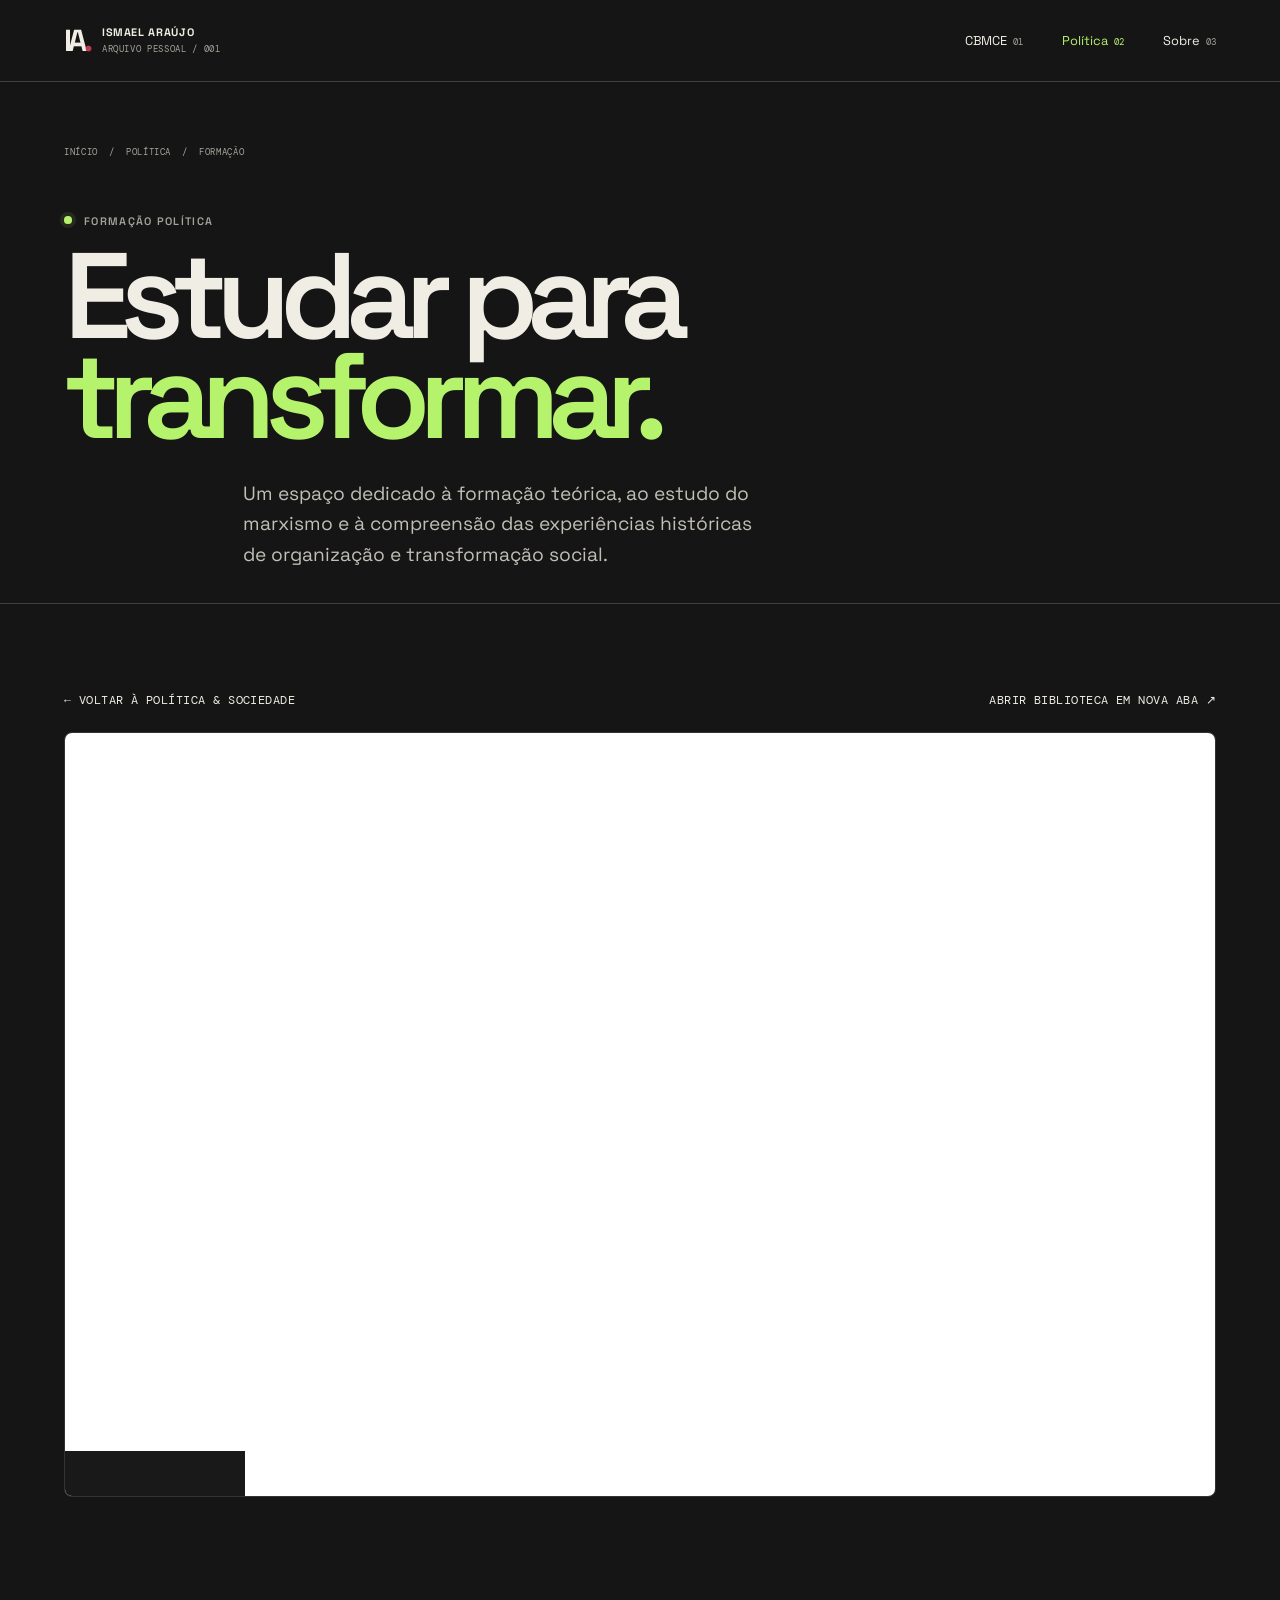
==== pages/formacao.html @ 75fba3a9 "add formacao" ====
<!DOCTYPE html>
<html lang="pt-BR">
<head>
  <meta charset="UTF-8">
  <link rel="icon" href="../favicon.ico" sizes="any">
  <meta name="viewport" content="width=device-width, initial-scale=1.0">
  <meta name="theme-color" content="#151515">

  <meta name="description" content="Biblioteca Formação Esquerda Radical — espaço de estudo, formação marxista e reflexão política.">

  <title>Formação Marxista — Ismael Araújo</title>

  <link rel="preconnect" href="https://fonts.googleapis.com">
  <link rel="preconnect" href="https://fonts.gstatic.com" crossorigin>

  <link href="https://fonts.googleapis.com/css2?family=DM+Mono:wght@400;500&family=Space+Grotesk:wght@400;500;600;700&display=swap" rel="stylesheet">

  <link rel="stylesheet" href="../css/style.css">
  <script src="../js/main.js" defer></script>

  <style>
    .formation-intro {
      padding-bottom: 2rem;
    }

    .formation-intro h1 {
      margin-bottom: 1rem;
    }

    .formation-actions {
      display: flex;
      align-items: center;
      justify-content: space-between;
      flex-wrap: wrap;
      gap: 1rem;
      margin-bottom: 1.5rem;
    }

    .formation-back,
    .formation-external {
      font-family: 'DM Mono', monospace;
      font-size: 0.72rem;
      text-decoration: none;
      text-transform: uppercase;
      letter-spacing: 0.04em;
    }

    .formation-embed {
      position: relative;
      width: 100%;
      height: 85vh;
      min-height: 700px;
      overflow: hidden;
      background: #191919;
      border: 1px solid rgba(128, 128, 128, 0.25);
      border-radius: 8px;
    }

    .formation-embed iframe {
      display: block;
      width: 100%;
      height: 100%;
      border: none;
    }

    .formation-watermark-cover {
      position: absolute;
      bottom: 0;
      left: 0;
      width: 180px;
      height: 45px;
      background: #191919;
      pointer-events: none;
      z-index: 10;
    }

    @media (max-width: 768px) {
      .formation-embed {
        height: 80vh;
        min-height: 650px;
        border-radius: 5px;
      }

      .formation-watermark-cover {
        width: 150px;
        height: 40px;
      }

      .formation-actions {
        align-items: flex-start;
      }
    }
  </style>
</head>

<body class="inner-page page-03">

  <a class="skip-link" href="#conteudo">Pular para o conteúdo</a>

  <header class="site-header">

    <a class="brand" href="../index.html" aria-label="Ismael Araújo — início">
      <span class="brand-mark">IA<span>.</span></span>
      <span class="brand-name">
        ISMAEL ARAÚJO<br>
        <small>ARQUIVO PESSOAL / 001</small>
      </span>
    </a>

    <button class="menu-toggle" type="button"
            aria-expanded="false" aria-controls="primary-nav">
      <span class="menu-toggle-label">MENU</span>
      <span class="menu-icon" aria-hidden="true"><i></i><i></i></span>
    </button>

    <nav class="primary-nav" id="primary-nav"
         aria-label="Navegação principal">
      <a href="cbmce.html">CBMCE <span>01</span></a>
      <a href="politica.html" aria-current="page">Política <span>02</span></a>
      <a href="sobre.html">Sobre <span>03</span></a>
    </nav>

  </header>

  <main id="conteudo">

    <section class="inner-masthead section-shell formation-intro">

      <div class="inner-breadcrumb mono">
        <a href="../index.html">INÍCIO</a>
        <span>/</span>
        <a href="politica.html">POLÍTICA</a>
        <span>/</span>
        <span>FORMAÇÃO</span>
      </div>

      <p class="eyebrow">
        <span class="status-dot"></span>
        FORMAÇÃO POLÍTICA
      </p>

      <h1>Estudar para <em>transformar.</em></h1>

      <p class="inner-intro">
        Um espaço dedicado à formação teórica, ao estudo do
        marxismo e à compreensão das experiências históricas
        de organização e transformação social.
      </p>

    </section>

    <section class="inner-content section-shell">

      <div class="formation-actions">

        <a href="politica.html"
           class="formation-back">
          ← VOLTAR À POLÍTICA & SOCIEDADE
        </a>

        <a href="https://unaware-warbler.super.site/"
           target="_blank"
           rel="noopener noreferrer"
           class="formation-external">
          ABRIR BIBLIOTECA EM NOVA ABA ↗
        </a>

      </div>

      <div class="formation-embed">

        <iframe
          src="https://unaware-warbler.super.site/"
          title="Biblioteca Formação Esquerda Radical"
          loading="eager"
          allowfullscreen>
        </iframe>

        <div class="formation-watermark-cover"></div>

      </div>

    </section>

  </main>

</body>
</html>
---- css/style.css ----
/* =========================================
   ISMAEL ARAÚJO — ARQUIVO PESSOAL
   Direção: revista independente / experimental editorial
   ========================================= */

:root {
  color-scheme: dark;
  --bg: #151515;
  --surface: #1d1d1b;
  --surface-raised: #252522;
  --paper: #f0ede5;
  --ink: #171715;
  --text: #f0ede5;
  --muted: #a6a39b;
  --line: #41413c;
  --red: #a42d40;
  --red-bright: #c13b4f;
  --lime: #b5f36d;
  --font-display: "Space Grotesk", Arial, sans-serif;
  --font-mono: "DM Mono", monospace;
  --page-gutter: clamp(1.15rem, 5vw, 5.5rem);
  --max-width: 1440px;
  --ease: cubic-bezier(.2, .75, .25, 1);
}

* { box-sizing: border-box; }
html { scroll-behavior: smooth; scroll-padding-top: 6rem; }
body {
  margin: 0;
  background: var(--bg);
  color: var(--text);
  font-family: var(--font-display);
  -webkit-font-smoothing: antialiased;
}
body.menu-open { overflow: hidden; }
a { color: inherit; text-decoration: none; }
button { font: inherit; }
::selection { background: var(--lime); color: var(--ink); }

.skip-link {
  position: fixed; z-index: 1000; top: .75rem; left: .75rem;
  padding: .8rem 1rem; background: var(--lime); color: var(--ink);
  transform: translateY(-160%); transition: transform .2s ease;
}
.skip-link:focus { transform: translateY(0); }

.mono { font-family: var(--font-mono); font-size: .66rem; letter-spacing: .07em; }
.section-shell { width: min(100%, var(--max-width)); margin-inline: auto; padding-inline: var(--page-gutter); }
.accent, .cover-heading h1 span, .projects-heading h2 span,
.cbmce-main h2 span, .politics-heading h2 span, .contact-strip h2 span { color: var(--lime); }
.eyebrow { margin: 0; font-size: .68rem; font-weight: 600; letter-spacing: .12em; }
.status-dot { display: inline-block; width: .48rem; height: .48rem; margin-right: .5rem; border-radius: 50%; background: var(--lime); box-shadow: 0 0 0 4px #b5f36d18; vertical-align: 1px; }

.site-header {
  min-height: 82px; padding: 1rem var(--page-gutter);
  display: flex; align-items: center; justify-content: space-between; gap: 2rem;
  border-bottom: 1px solid var(--line);
}
.brand { display: inline-flex; align-items: center; gap: .8rem; flex-shrink: 0; }
.brand-mark { font-size: 1.9rem; line-height: .9; font-weight: 700; letter-spacing: -.12em; }
.brand-mark span, .footer-brand span { color: var(--red-bright); }
.brand-name { font-size: .68rem; line-height: 1.45; font-weight: 700; letter-spacing: .06em; }
.brand-name small { color: var(--muted); font-family: var(--font-mono); font-size: .55rem; font-weight: 400; }
.primary-nav { display: flex; align-items: center; gap: clamp(1rem, 3vw, 3rem); }
.primary-nav a { display: flex; align-items: baseline; gap: .4rem; font-size: .8rem; transition: color .2s ease; }
.primary-nav a span { color: var(--muted); font: .58rem var(--font-mono); }
.primary-nav a:hover, .primary-nav a:focus-visible { color: var(--lime); }
.menu-toggle { display: none; }

/* Capa */
.cover { position: relative; min-height: min(720px, 78vw); padding-top: 1.5rem; padding-bottom: 2rem; overflow: hidden; display: flex; flex-direction: column; justify-content: space-between; border-bottom: 1px solid var(--line); }
.cover-topline, .cover-bottomline { display: flex; align-items: center; justify-content: space-between; gap: 1rem; }
.cover-topline { color: var(--muted); }
.issue-mark { border: 1px solid var(--line); padding: .5rem .7rem; }
.cover-heading { position: relative; z-index: 1; padding-block: 4.5rem 3.5rem; }
.cover-heading .eyebrow { color: var(--muted); margin-bottom: 1.7rem; }
.cover-heading h1 { margin: 0; max-width: 1000px; font-size: clamp(4.4rem, 11.7vw, 10.8rem); font-weight: 600; line-height: .79; letter-spacing: -.095em; }
.cover-heading h1 span { display: inline-block; padding-left: clamp(0rem, 10vw, 9rem); }
.cover-intro { max-width: 390px; margin: 2.5rem 0 0 clamp(0rem, 20vw, 18rem); color: #c1beb6; font-size: clamp(1rem, 1.5vw, 1.25rem); line-height: 1.55; }
.cover-index { color: var(--muted); }
.cover-index span { color: var(--red-bright); padding-inline: .35rem; }
.text-link { display: inline-flex; align-items: center; gap: 1.2rem; width: fit-content; padding-bottom: .5rem; border-bottom: 1px solid currentColor; font: 500 .68rem var(--font-mono); letter-spacing: .06em; transition: color .2s ease, gap .2s var(--ease); }
.text-link:hover, .text-link:focus-visible { color: var(--lime); gap: 1.7rem; }
.cover-ornament { position: absolute; right: -1.2rem; top: 12%; color: #ffffff04; font-size: clamp(17rem, 39vw, 37rem); font-weight: 700; letter-spacing: -.14em; line-height: 1; pointer-events: none; }

/* Índice / cartões */
.explore { padding-top: clamp(5rem, 10vw, 9rem); padding-bottom: clamp(5rem, 10vw, 9rem); }
.section-heading { display: grid; grid-template-columns: 1fr 1.4fr 1fr; align-items: end; gap: 2rem; margin-bottom: 3rem; }
.section-kicker { color: var(--lime); align-self: start; margin-top: .65rem; }
.section-heading h2 { margin: 0; font-size: clamp(3rem, 6vw, 6rem); line-height: .87; letter-spacing: -.075em; font-weight: 600; }
.section-note { max-width: 230px; margin: 0 0 .35rem auto; color: var(--muted); font-size: .92rem; line-height: 1.55; }
.feature-grid { display: grid; grid-template-columns: 1fr 1fr; gap: 1rem; align-items: stretch; }
.feature-card { min-width: 0; display: flex; flex-direction: column; overflow: hidden; border: 1px solid var(--line); background: var(--surface); transition: border-color .25s ease, transform .3s var(--ease); }
.feature-card:hover { border-color: #88877d; transform: translateY(-4px); }
.feature-projects { grid-row: span 2; }
.feature-cbmce { background: var(--red); border-color: var(--red); }
.feature-politics { background: var(--paper); color: var(--ink); border-color: var(--paper); }
.card-meta { display: flex; justify-content: space-between; padding: 1rem 1.1rem; font-size: .59rem; }
.feature-cbmce .card-meta { color: #ffffffbd; }
.feature-politics .card-meta { color: #55534e; }
.feature-graphic { min-height: 200px; position: relative; overflow: hidden; margin: 0 1rem; }
.graphic-code { display: flex; align-items: center; justify-content: center; min-height: 300px; background: #111; }
.graphic-bracket { position: relative; z-index: 1; color: var(--lime); font-size: clamp(7rem, 15vw, 13rem); font-weight: 600; letter-spacing: -.12em; }
.graphic-slash { position: absolute; right: 15%; top: -25%; color: var(--red); font-size: 23rem; line-height: 1; transform: rotate(14deg); opacity: .8; }
.graphic-label { position: absolute; bottom: 1rem; left: 1rem; color: #aaa79d; font-size: .57rem; }
.graphic-data { display: flex; flex-direction: column; justify-content: center; padding: 1rem 1.5rem; min-height: 230px; }
.data-number { font-size: clamp(5.5rem, 12vw, 10rem); font-weight: 600; letter-spacing: -.1em; line-height: .9; }
.data-caption { margin-top: .75rem; font-size: .59rem; }
.data-line { width: 100%; height: 1px; background: #ffffff70; margin-top: 1.5rem; }
.data-stamp { align-self: flex-end; margin-top: .65rem; font-size: .58rem; }
.graphic-editorial { min-height: 180px; padding: 1.5rem; display: flex; flex-direction: column; justify-content: center; background: var(--paper); }
.editorial-word { font-size: clamp(3rem, 7vw, 6.5rem); font-weight: 700; letter-spacing: -.09em; line-height: .8; }
.editorial-rule { width: 4rem; height: .4rem; margin-top: 1.5rem; background: var(--red); }
.editorial-caption { margin-top: .8rem; font-size: .55rem; }
.feature-copy { padding: 1.6rem 1.5rem 1.8rem; display: flex; flex-direction: column; flex: 1; align-items: flex-start; }
.feature-copy .eyebrow { color: var(--muted); font-size: .59rem; }
.feature-cbmce .feature-copy .eyebrow { color: #ffffffb8; }
.feature-politics .feature-copy .eyebrow { color: #5f5b54; }
.feature-copy h3 { margin: .9rem 0 .8rem; font-size: clamp(2.2rem, 4.4vw, 4.2rem); line-height: .88; letter-spacing: -.075em; font-weight: 600; }
.feature-copy h3 span { color: var(--red-bright); }
.feature-cbmce .feature-copy h3 span { color: var(--lime); }
.feature-copy > p:not(.eyebrow) { max-width: 390px; margin: 0 0 1.5rem; color: var(--muted); font-size: .9rem; line-height: 1.6; }
.feature-cbmce .feature-copy > p:not(.eyebrow) { color: #ffffffd1; }
.feature-politics .feature-copy > p:not(.eyebrow) { color: #5f5b54; }
.card-cta { margin-top: auto; padding-top: 1rem; display: flex; justify-content: space-between; width: 100%; border-top: 1px solid var(--line); font: .63rem var(--font-mono); letter-spacing: .06em; }
.feature-cbmce .card-cta { border-color: #ffffff55; }
.feature-politics .card-cta { border-color: #c9c4b9; }

/* Projetos */
.projects-section { padding-top: 2rem; padding-bottom: clamp(5rem, 10vw, 9rem); }
.section-topline { display: flex; align-items: center; justify-content: space-between; gap: 1rem; padding-block: 1rem; border-top: 1px solid var(--line); color: var(--muted); }
.projects-heading { display: grid; grid-template-columns: 1.2fr .8fr; align-items: end; gap: 3rem; padding-block: 3rem; }
.projects-heading h2 { margin: 0; font-size: clamp(3.3rem, 7vw, 7rem); line-height: .85; letter-spacing: -.085em; }
.projects-heading p { max-width: 360px; margin: 0 0 .4rem auto; color: var(--muted); line-height: 1.65; }
.project-feature { display: grid; grid-template-columns: 1.2fr .8fr; border: 1px solid var(--line); }
.project-art { min-height: 390px; position: relative; display: flex; flex-direction: column; justify-content: space-between; padding: 1.3rem; overflow: hidden; background: #22221f; }
.project-art-top, .project-art-bottom { position: relative; z-index: 2; color: #c3c0b6; font-size: .58rem; }
.giro-word { position: relative; z-index: 2; font-size: clamp(3.5rem, 8vw, 8rem); font-weight: 700; line-height: .78; letter-spacing: -.1em; }
.giro-word span { display: block; color: var(--lime); padding-left: 12%; }
.orbit { position: absolute; width: 65%; aspect-ratio: 1; border: 1px solid #f0ede52c; border-radius: 50%; right: -8%; top: 12%; transform: rotate(-25deg) scaleY(.5); }
.orbit-two { width: 85%; right: -18%; top: 5%; transform: rotate(38deg) scaleY(.45); border-color: #a42d407a; }
.project-details { padding: clamp(1.5rem, 3vw, 3rem); display: flex; flex-direction: column; align-items: flex-start; }
.project-details .eyebrow, .mini-project .eyebrow { color: var(--muted); }
.project-details h3 { margin: 1rem 0; font-size: clamp(2.5rem, 4vw, 4.5rem); letter-spacing: -.08em; line-height: .9; }
.project-details > p:not(.eyebrow) { color: var(--muted); font-size: .9rem; line-height: 1.7; }
.tag-list { display: flex; flex-wrap: wrap; gap: .4rem; margin: .7rem 0 2rem; }
.tag-list span { border: 1px solid var(--line); padding: .45rem .65rem; color: #d2cfc6; font: .62rem var(--font-mono); }
.project-secondary-grid { display: grid; grid-template-columns: 1fr 1fr; gap: 1rem; margin-top: 1rem; }
.mini-project { min-height: 330px; position: relative; padding: 1.4rem; display: flex; flex-direction: column; align-items: flex-start; background: var(--surface); border: 1px solid var(--line); }
.mini-project-number { margin: 0; color: var(--muted); }
.mini-project-symbol { height: 100px; width: 100%; display: flex; align-items: center; justify-content: center; margin-block: 1rem; color: var(--lime); font-size: 5rem; }
.mini-project h3 { margin: .7rem 0; font-size: clamp(2rem, 4vw, 3.4rem); line-height: .9; letter-spacing: -.07em; }
.mini-project > p:not(.eyebrow, .mini-project-number) { max-width: 360px; color: var(--muted); font-size: .86rem; line-height: 1.6; }
.mini-project .text-link { margin-top: auto; }
.mini-project-light { background: var(--paper); color: var(--ink); border-color: var(--paper); }
.mini-project-light .mini-project-number, .mini-project-light .eyebrow, .mini-project-light > p:not(.eyebrow, .mini-project-number) { color: #5f5b54; }
.mini-project-light .text-link { border-color: #5f5b54; }
.symbol-data { gap: .4rem; align-items: end; padding-bottom: 1rem; }
.symbol-data span { width: 9%; background: var(--red); }
.symbol-data span:nth-child(1) { height: 25%; }
.symbol-data span:nth-child(2) { height: 55%; }
.symbol-data span:nth-child(3) { height: 80%; }
.symbol-data span:nth-child(4) { height: 100%; }

/* CBMCE */
.cbmce-section { padding-top: 2rem; padding-bottom: clamp(5rem, 10vw, 9rem); background: #1b1b19; }
.cbmce-layout { display: grid; grid-template-columns: .9fr 1.1fr; gap: clamp(2rem, 7vw, 7rem); padding-top: 4rem; }
.cbmce-main .eyebrow { color: var(--muted); }
.cbmce-main h2 { margin: 1.5rem 0; font-size: clamp(3.2rem, 6.5vw, 6.7rem); letter-spacing: -.09em; line-height: .84; }
.cbmce-main > p:not(.eyebrow) { max-width: 430px; color: var(--muted); line-height: 1.7; }
.button-link { display: inline-flex; gap: 2rem; align-items: center; margin-top: 1.3rem; padding: 1rem 1.1rem; background: var(--lime); color: var(--ink); font: 500 .65rem var(--font-mono); letter-spacing: .04em; transition: background .2s ease, gap .2s ease; }
.button-link:hover { background: white; gap: 2.5rem; }
.cbmce-index { border-top: 1px solid var(--line); }
.index-item { display: grid; grid-template-columns: 2rem 1fr auto; align-items: start; gap: 1rem; padding: 1.3rem 0; border-bottom: 1px solid var(--line); }
.index-item > .mono { color: var(--lime); padding-top: .2rem; }
.index-item h3 { margin: 0 0 .4rem; font-size: 1rem; font-weight: 500; }
.index-item p { margin: 0; color: var(--muted); font-size: .82rem; line-height: 1.5; }
.index-item > span:last-child { transition: transform .2s ease; }
.index-item:hover > span:last-child { transform: translate(3px, -3px); color: var(--lime); }
.source-note { color: var(--muted); font-size: .55rem; line-height: 1.7; margin-top: 1.5rem; }

/* Política */
.politics-section { padding-top: 2rem; padding-bottom: clamp(5rem, 10vw, 9rem); }
.politics-layout { display: grid; grid-template-columns: 1fr .8fr; gap: clamp(3rem, 10vw, 10rem); padding-top: 4rem; align-items: center; }
.politics-heading .eyebrow { color: var(--muted); }
.politics-heading h2 { margin: 1.3rem 0; font-size: clamp(3.4rem, 7vw, 7rem); line-height: .84; letter-spacing: -.09em; }
.politics-heading > p:not(.eyebrow) { max-width: 390px; color: var(--muted); line-height: 1.65; margin-bottom: 2rem; }
.editorial-note { position: relative; min-height: 340px; display: flex; flex-direction: column; justify-content: space-between; padding: 1.5rem; background: var(--paper); color: var(--ink); transform: rotate(1.5deg); }
.editorial-note-label, .editorial-note-footer { font-size: .58rem; color: #5d5952; }
.quote-mark { position: absolute; top: 2.2rem; right: 1.3rem; color: var(--red); font: 9rem Georgia, serif; line-height: 1; }
.editorial-note > p { position: relative; z-index: 1; max-width: 430px; margin: 4rem 0; font-size: clamp(1.4rem, 2.5vw, 2.4rem); font-weight: 500; letter-spacing: -.055em; line-height: 1.13; }

/* Sobre */
.about-section { padding-top: 2rem; padding-bottom: clamp(5rem, 10vw, 8rem); border-top: 1px solid var(--line); }
.about-layout { display: grid; grid-template-columns: .6fr 1fr .65fr; align-items: center; gap: clamp(1.5rem, 5vw, 5rem); padding-top: 3rem; }
.about-index { align-self: start; color: #5a5953; font-size: clamp(2.5rem, 5vw, 5rem); line-height: .85; letter-spacing: -.1em; }
.about-index span { color: var(--red-bright); }
.about-copy h2 { margin: 0 0 1.5rem; font-size: clamp(3rem, 5.5vw, 5.7rem); line-height: .83; letter-spacing: -.09em; }
.about-copy > p { color: var(--muted); font-size: .9rem; line-height: 1.7; }
.about-copy .text-link { margin-top: 1rem; }
.about-portrait { position: relative; min-height: 340px; background: #252522; overflow: hidden; display: flex; align-items: center; justify-content: center; border: 1px solid var(--line); }
.portrait-placeholder { position: relative; z-index: 1; text-align: center; color: #a6a39b; font-size: .7rem; line-height: 1.8; }
.portrait-caption { position: absolute; bottom: 1rem; left: 1rem; color: var(--muted); font-size: .55rem; }
.about-portrait {
  position: relative;
  min-height: 340px;
  height: 100%;
  background: #252522;
  overflow: hidden;
  border: 1px solid var(--line);
}

.about-portrait-image {
  display: block;
  width: 100%;
  height: 100%;
  min-height: 340px;
  object-fit: cover;
  object-position: center;
}

.portrait-caption {
  z-index: 2;
  text-shadow: 0 1px 4px #000;
}

/* Contato e rodapé */
.contact-strip { display: flex; align-items: end; justify-content: space-between; gap: 2rem; padding-top: 3rem; padding-bottom: 4rem; background: var(--red); }
.contact-strip .eyebrow { color: #ffffffbb; }
.contact-strip h2 { margin: 1rem 0 0; font-size: clamp(3rem, 6vw, 6rem); line-height: .85; letter-spacing: -.08em; }
.contact-strip h2 span { color: var(--lime); }
.contact-links { min-width: 210px; display: flex; flex-direction: column; }
.contact-links a { display: flex; justify-content: space-between; gap: 2rem; padding: .85rem 0; border-bottom: 1px solid #ffffff50; font-size: .85rem; }
.contact-links a:hover { color: var(--lime); }
.site-footer { display: grid; grid-template-columns: auto 1fr auto; gap: 1rem 2rem; align-items: center; padding-top: 1.5rem; padding-bottom: 1.5rem; }
.footer-brand { font-size: 2rem; font-weight: 700; letter-spacing: -.12em; }
.site-footer > p { color: var(--muted); font-size: .56rem; }
.site-footer > p:nth-of-type(1) { margin-left: 1rem; }
.back-top { justify-self: end; color: var(--muted); font-size: .58rem; }
.back-top:hover { color: var(--lime); }
.footer-copy { grid-column: 1 / -1; border-top: 1px solid var(--line); padding-top: 1rem; margin: .5rem 0 0; }

/* Responsividade */
@media (min-width: 1441px) {
  .cover-heading h1 { font-size: 10.8rem; }
}
@media (max-width: 900px) {
  .site-header { min-height: 72px; }
  .primary-nav { gap: 1.1rem; }
  .primary-nav a { font-size: .73rem; }
  .cover { min-height: 650px; }
  .section-heading { grid-template-columns: .6fr 1.4fr; }
  .section-note { grid-column: 2; margin: 0; }
  .feature-grid { gap: .7rem; }
  .feature-copy { padding: 1.25rem; }
  .feature-graphic { margin-inline: .7rem; }
  .graphic-code { min-height: 260px; }
  .project-feature { grid-template-columns: 1fr 1fr; }
  .project-art { min-height: 340px; }
  .cbmce-layout { gap: 2.5rem; }
  .about-layout { grid-template-columns: .4fr 1fr .7fr; gap: 1.5rem; }
  .about-portrait { min-height: 290px; }
}
@media (max-width: 680px) {
  :root { --page-gutter: 1.1rem; }
  html { scroll-padding-top: 5rem; }
  .site-header { position: sticky; top: 0; z-index: 100; background: #151515f2; backdrop-filter: blur(14px); }
  .brand-mark { font-size: 1.7rem; }
  .menu-toggle { display: inline-flex; align-items: center; gap: .7rem; padding: .6rem 0 .6rem .6rem; border: 0; background: transparent; color: var(--text); cursor: pointer; }
  .menu-toggle-label { font: .65rem var(--font-mono); letter-spacing: .08em; }
  .menu-icon { width: 22px; display: grid; gap: 5px; }
  .menu-icon i { display: block; width: 22px; height: 1px; background: currentColor; transition: transform .2s ease; }
  .menu-toggle[aria-expanded="true"] .menu-icon i:first-child { transform: translateY(3px) rotate(45deg); }
  .menu-toggle[aria-expanded="true"] .menu-icon i:last-child { transform: translateY(-3px) rotate(-45deg); }
  .primary-nav { position: fixed; top: 71px; left: 0; right: 0; display: flex; flex-direction: column; align-items: stretch; gap: 0; padding: 1rem var(--page-gutter) 1.5rem; background: var(--bg); border-bottom: 1px solid var(--line); visibility: hidden; opacity: 0; transform: translateY(-8px); transition: opacity .2s ease, transform .2s ease, visibility .2s; }
  .primary-nav.is-open { visibility: visible; opacity: 1; transform: translateY(0); }
  .primary-nav a { justify-content: space-between; padding: 1rem 0; border-bottom: 1px solid var(--line); font-size: 1rem; }
  .primary-nav a span { font-size: .65rem; }
  .cover { min-height: 610px; padding-top: 1rem; padding-bottom: 1.4rem; }
  .cover-topline { align-items: flex-start; font-size: .54rem; }
  .cover-topline > span:first-child { max-width: 160px; line-height: 1.7; }
  .issue-mark { padding: .35rem .45rem; text-align: right; font-size: .5rem; }
  .cover-heading { padding-block: 4rem 3rem; }
  .cover-heading .eyebrow { font-size: .58rem; margin-bottom: 1.5rem; }
  .cover-heading h1 { font-size: clamp(4.2rem, 17vw, 7rem); line-height: .82; }
  .cover-heading h1 span { padding-left: 0; }
  .cover-intro { margin: 2rem 0 0 12%; max-width: 290px; font-size: 1rem; }
  .cover-ornament { right: -1.2rem; top: 24%; font-size: 18rem; }
  .cover-bottomline { align-items: flex-end; }
  .cover-index { max-width: 125px; line-height: 1.8; font-size: .55rem; }
  .cover-bottomline .text-link { font-size: .55rem; gap: .5rem; }
  .explore { padding-top: 4.5rem; padding-bottom: 4.5rem; }
  .section-heading { grid-template-columns: 1fr; gap: 1rem; margin-bottom: 2rem; }
  .section-kicker { margin: 0; }
  .section-heading h2 { font-size: clamp(3.5rem, 15vw, 5rem); }
  .section-note { grid-column: auto; margin: 0; max-width: 290px; }
  .feature-grid { grid-template-columns: 1fr; gap: .8rem; }
  .feature-projects { grid-row: auto; }
  .feature-graphic { min-height: 180px; }
  .graphic-code { min-height: 220px; }
  .graphic-bracket { font-size: 9rem; }
  .graphic-slash { font-size: 17rem; }
  .graphic-data { min-height: 190px; }
  .data-number { font-size: 7rem; }
  .graphic-editorial { min-height: 180px; }
  .editorial-word { font-size: 4.5rem; }
  .feature-copy { padding: 1.35rem; }
  .feature-copy h3 { font-size: 3.4rem; }
  .projects-section { padding-bottom: 4.5rem; }
  .section-topline { align-items: flex-start; font-size: .54rem; line-height: 1.6; }
  .section-topline span:last-child { text-align: right; }
  .projects-heading { grid-template-columns: 1fr; gap: 1.3rem; padding-block: 2.5rem; }
  .projects-heading h2 { font-size: clamp(3.5rem, 14vw, 5.3rem); }
  .projects-heading p { margin: 0; }
  .project-feature { grid-template-columns: 1fr; }
  .project-art { min-height: 300px; }
  .giro-word { font-size: clamp(4rem, 17vw, 6.5rem); }
  .project-details { padding: 1.4rem; }
  .project-details h3 { font-size: 3.5rem; }
  .project-secondary-grid { grid-template-columns: 1fr; gap: .8rem; }
  .mini-project { min-height: 290px; }
  .cbmce-section { padding-bottom: 4.5rem; }
  .cbmce-layout { grid-template-columns: 1fr; gap: 3rem; padding-top: 2.7rem; }
  .cbmce-main h2 { font-size: clamp(3.5rem, 14vw, 5.5rem); }
  .politics-section { padding-bottom: 4.5rem; }
  .politics-layout { grid-template-columns: 1fr; gap: 3rem; padding-top: 2.7rem; }
  .politics-heading h2 { font-size: clamp(3.7rem, 15vw, 5.8rem); }
  .editorial-note { min-height: 300px; margin-inline: .3rem; }
  .editorial-note > p { font-size: 1.7rem; }
  .about-section { padding-bottom: 4.5rem; }
  .about-layout { grid-template-columns: 1fr 1fr; gap: 1.5rem; padding-top: 2.5rem; }
  .about-index { grid-column: 1 / -1; font-size: 3rem; }
  .about-index br { display: none; }
  .about-index span { margin-left: .25rem; }
  .about-copy { grid-column: 1 / -1; }
  .about-copy h2 { font-size: 4rem; }
  .about-portrait { grid-column: 2; grid-row: 3; min-height: 210px; margin-top: -1rem; }
  .contact-strip { flex-direction: column; align-items: stretch; gap: 2.5rem; padding-top: 2.5rem; padding-bottom: 3rem; }
  .contact-strip h2 { font-size: clamp(3.5rem, 14vw, 5.5rem); }
  .contact-links { min-width: 0; }
  .site-footer { grid-template-columns: auto 1fr; gap: .8rem 1.2rem; }
  .site-footer > p:nth-of-type(1) { margin-left: 0; line-height: 1.7; }
  .back-top { grid-column: 1 / -1; justify-self: start; }
  .footer-copy { grid-column: 1 / -1; }
}


/* =========================================
   PÁGINA INICIAL: PORTAL EDITORIAL
   ========================================= */
.home-index { padding-top: clamp(4.5rem, 9vw, 8rem); padding-bottom: clamp(4rem, 8vw, 7rem); }
.home-index-heading { display: grid; grid-template-columns: .7fr 1.3fr 1fr; align-items: end; gap: 2rem; margin-bottom: 2.5rem; }
.home-index-heading .section-kicker { align-self: start; }
.home-index-heading h2 { margin: 0; font-size: clamp(3.5rem, 7vw, 6.5rem); line-height: .84; letter-spacing: -.085em; }
.home-index-heading .section-note { margin-bottom: .25rem; }
.home-index-grid { display: grid; grid-template-columns: 1fr 1fr; gap: 1rem; }
.home-area { min-height: 390px; padding: 1.1rem 1.25rem 1.25rem; display: flex; flex-direction: column; align-items: flex-start; position: relative; overflow: hidden; border: 1px solid var(--line); background: var(--surface); transition: transform .25s var(--ease), border-color .25s ease; }
.home-area:hover { transform: translateY(-4px); border-color: #8d8a80; }
.area-meta { width: 100%; display: flex; justify-content: space-between; gap: 1rem; color: var(--muted); font-size: .6rem; }
.area-meta b { font-weight: 400; color: var(--text); }
.area-symbol { display: flex; align-items: center; justify-content: center; width: 100%; min-height: 120px; margin-block: 1.1rem; }
.code-symbol { color: var(--lime); font-size: clamp(6rem, 12vw, 10rem); font-weight: 600; letter-spacing: -.12em; background: #111; }
.area-title { margin-top: auto; font-size: clamp(2.8rem, 5vw, 4.8rem); line-height: .85; letter-spacing: -.08em; font-weight: 600; }
.area-title > span { color: var(--red-bright); }
.area-description { max-width: 360px; margin: 1rem 0 1.3rem; color: var(--muted); font-size: .88rem; line-height: 1.6; }
.area-bottom { width: 100%; padding-top: .9rem; border-top: 1px solid var(--line); color: var(--muted); font-size: .57rem; }
.area-cbmce { background: var(--red); border-color: var(--red); }
.area-cbmce .area-meta, .area-cbmce .area-small, .area-cbmce .area-description, .area-cbmce .area-bottom { color: #ffffffc9; }
.area-cbmce .area-number { margin-top: 1.5rem; font-size: clamp(5rem, 10vw, 9rem); line-height: .8; font-weight: 600; letter-spacing: -.1em; }
.area-cbmce .area-small { margin-top: .65rem; font: .58rem var(--font-mono); }
.area-cbmce .area-title { margin-top: 1.2rem; }
.area-cbmce .area-title > span { color: var(--lime); }
.area-cbmce .area-bottom { border-color: #ffffff60; }
.area-politics { background: var(--paper); color: var(--ink); border-color: var(--paper); }
.area-politics .area-meta, .area-politics .area-description, .area-politics .area-bottom { color: #625e56; }
.politics-cover-word { display: block; margin-block: 1.6rem 1.3rem; font-size: clamp(3.7rem, 8vw, 7.2rem); font-weight: 700; line-height: .78; letter-spacing: -.095em; }
.politics-cover-word::after { content: ""; display: block; width: 3.5rem; height: .35rem; margin-top: 1rem; background: var(--red); }
.area-politics .area-title > span { color: var(--red); }
.area-politics .area-bottom { border-color: #c9c4b9; }
.area-about { background: #20201e; }
.about-monogram { display: flex; align-items: center; justify-content: center; width: 100%; min-height: 120px; margin-block: 1.1rem; background: #292925; color: var(--paper); font-size: clamp(5rem, 10vw, 8rem); font-weight: 700; letter-spacing: -.14em; }
.about-monogram span { color: var(--red-bright); }
.area-about .area-title > span { color: var(--lime); }

.home-highlights { padding-top: 1rem; padding-bottom: clamp(4.5rem, 9vw, 8rem); }
.highlights-heading { display: grid; grid-template-columns: 1.1fr .9fr; align-items: end; gap: 2rem; padding-block: 2.5rem; }
.highlights-heading h2 { margin: 0; font-size: clamp(3.5rem, 7vw, 6.5rem); line-height: .84; letter-spacing: -.085em; }
.highlights-heading h2 span { color: var(--lime); }
.highlights-heading > p { max-width: 350px; margin: 0 0 .3rem auto; color: var(--muted); line-height: 1.65; }
.highlight-grid { display: grid; grid-template-columns: 1fr 1fr; gap: 1rem; }
.highlight-project { display: grid; grid-template-columns: .95fr 1.05fr; border: 1px solid var(--line); background: var(--surface); transition: border-color .2s ease; }
.highlight-project:hover { border-color: #8d8a80; }
.highlight-art { min-height: 300px; padding: 1rem; display: flex; flex-direction: column; justify-content: space-between; position: relative; overflow: hidden; background: #242421; }
.highlight-art-label, .highlight-art-foot { position: relative; z-index: 1; color: var(--muted); font-size: .53rem; }
.highlight-art-word { position: relative; z-index: 1; font-size: clamp(2.7rem, 4.5vw, 4.8rem); font-weight: 700; line-height: .78; letter-spacing: -.1em; }
.highlight-art-word i { color: var(--lime); font-style: normal; padding-left: 10%; }
.highlight-art::after { content: ""; position: absolute; width: 140%; aspect-ratio: 1; right: -65%; top: 5%; border: 1px solid #a42d4080; border-radius: 50%; }
.highlight-copy { display: flex; flex-direction: column; align-items: flex-start; padding: 1.3rem; }
.highlight-copy .eyebrow { color: var(--muted); font-size: .56rem; }
.highlight-copy h3 { margin: 1rem 0 .7rem; font-size: clamp(1.8rem, 3vw, 2.7rem); letter-spacing: -.07em; }
.highlight-copy > p:not(.eyebrow) { margin: 0 0 1.5rem; color: var(--muted); font-size: .83rem; line-height: 1.6; }
.highlight-copy .text-link { margin-top: auto; font-size: .57rem; gap: .5rem; }
.highlight-politics { min-height: 300px; padding: 1.3rem; display: flex; flex-direction: column; background: var(--paper); color: var(--ink); border: 1px solid var(--paper); }
.highlight-politics-top { display: flex; justify-content: space-between; gap: .8rem; color: #625e56; font-size: .52rem; }
.highlight-politics .eyebrow { margin-top: 2.2rem; color: var(--red); }
.highlight-politics h3 { max-width: 540px; margin: .8rem 0; font-size: clamp(2rem, 3.6vw, 3.6rem); line-height: .92; letter-spacing: -.075em; }
.highlight-politics > p:not(.eyebrow) { max-width: 440px; margin: 0 0 1.5rem; color: #625e56; font-size: .88rem; line-height: 1.6; }
.highlight-politics-bottom { display: flex; justify-content: space-between; margin-top: auto; padding-top: .9rem; border-top: 1px solid #c9c4b9; font: .59rem var(--font-mono); }
.home-note { display: grid; grid-template-columns: .5fr 1fr auto; gap: 2rem; align-items: center; padding-top: 1.5rem; padding-bottom: 3.5rem; border-top: 1px solid var(--line); }
.home-note > p:first-child { color: var(--lime); font-size: .58rem; }
.home-note > p:nth-child(2) { max-width: 530px; margin: 0; color: var(--muted); line-height: 1.6; font-size: .9rem; }
.home-note .text-link { font-size: .58rem; }

/* =========================================
   PÁGINAS INTERNAS
   ========================================= */
.inner-page .site-header { border-bottom-color: var(--line); }
.primary-nav a[aria-current="page"] { color: var(--lime); }
.primary-nav a[aria-current="page"] span { color: var(--lime); }
.inner-masthead { min-height: 450px; position: relative; display: flex; flex-direction: column; justify-content: center; padding-top: 4rem; padding-bottom: 4rem; overflow: hidden; border-bottom: 1px solid var(--line); }
.inner-breadcrumb { display: flex; gap: .7rem; margin-bottom: 3.5rem; color: var(--muted); font-size: .58rem; }
.inner-breadcrumb a:hover { color: var(--lime); }
.inner-masthead > .eyebrow { color: var(--muted); }
.inner-masthead h1 { position: relative; z-index: 1; max-width: 1050px; margin: 1.2rem 0; font-size: clamp(4rem, 9.5vw, 9rem); line-height: .82; letter-spacing: -.095em; font-weight: 600; }
.inner-masthead h1 em { color: var(--lime); font-style: normal; }
.inner-intro { position: relative; z-index: 1; max-width: 510px; margin: 1rem 0 0 clamp(0rem, 14vw, 12rem); color: #c1beb6; font-size: clamp(1rem, 1.7vw, 1.2rem); line-height: 1.6; }
.inner-page-number { position: absolute; right: var(--page-gutter); bottom: 2rem; color: var(--muted); }
.inner-content { padding-top: clamp(3.5rem, 7vw, 6rem); padding-bottom: clamp(4.5rem, 8vw, 7rem); }
.inner-section-heading { display: grid; grid-template-columns: .7fr 1.3fr .9fr; gap: 2rem; align-items: end; margin-bottom: 2.5rem; }
.inner-section-heading .section-kicker { align-self: start; margin-top: .6rem; }
.inner-section-heading h2 { margin: 0; font-size: clamp(3rem, 6.5vw, 6rem); line-height: .86; letter-spacing: -.085em; }
.inner-section-heading h2 span { color: var(--lime); }
.inner-section-heading .section-note { margin: 0 0 .2rem; }
.secondary-heading { margin-top: clamp(4rem, 8vw, 7rem); }
.muted-note { color: var(--muted); font-size: .58rem; line-height: 1.7; }
.detail-feature { display: grid; grid-template-columns: 1fr 1fr; border: 1px solid var(--line); }
.detail-art { min-height: 420px; position: relative; display: flex; flex-direction: column; justify-content: space-between; padding: 1.4rem; overflow: hidden; background: #232320; }
.detail-art > span { position: relative; z-index: 1; color: var(--muted); font-size: .58rem; }
.detail-art strong { position: relative; z-index: 1; font-size: clamp(4rem, 8vw, 8rem); line-height: .76; letter-spacing: -.11em; }
.detail-art strong i { display: block; padding-left: 12%; color: var(--lime); font-style: normal; }
.detail-orbit { position: absolute; width: 80%; aspect-ratio: 1; border: 1px solid #a42d4070; border-radius: 50%; right: -25%; top: 10%; transform: scaleY(.55) rotate(25deg); }
.detail-copy { display: flex; flex-direction: column; align-items: flex-start; padding: clamp(1.5rem, 4vw, 3.2rem); }
.detail-copy .eyebrow { color: var(--muted); font-size: .58rem; }
.detail-copy h2 { margin: 1rem 0; font-size: clamp(2.5rem, 4vw, 4rem); letter-spacing: -.08em; }
.detail-copy p:not(.eyebrow, .muted-note) { color: var(--muted); font-size: .9rem; line-height: 1.7; }
.detail-copy .tag-list { margin-top: auto; }
.detail-card-grid { display: grid; grid-template-columns: repeat(3, 1fr); gap: 1rem; }
.detail-card { min-height: 310px; padding: 1.2rem; display: flex; flex-direction: column; align-items: flex-start; border: 1px solid var(--line); background: var(--surface); }
.detail-card > span { color: var(--muted); font-size: .58rem; }
.detail-card-symbol { display: flex; align-items: center; justify-content: center; width: 100%; height: 90px; margin-block: .8rem; color: var(--lime); font-size: 4.5rem; }
.detail-card .eyebrow { color: var(--muted); font-size: .58rem; }
.detail-card h3 { margin: .6rem 0; font-size: clamp(1.8rem, 3vw, 2.8rem); line-height: .9; letter-spacing: -.07em; }
.detail-card p:last-child { color: var(--muted); font-size: .82rem; line-height: 1.6; }
.bars-symbol { gap: .4rem; align-items: end; padding: 1rem 20%; }
.bars-symbol i { width: 15%; background: var(--red-bright); }
.bars-symbol i:nth-child(1) { height: 25%; }.bars-symbol i:nth-child(2) { height: 48%; }.bars-symbol i:nth-child(3) { height: 75%; }.bars-symbol i:nth-child(4) { height: 100%; }

.notice-band { display: grid; grid-template-columns: 150px 1fr; gap: 1.5rem; align-items: start; padding: 1.2rem 1.4rem; margin-bottom: 4rem; border-left: 3px solid var(--lime); background: var(--surface); }
.notice-band > span { color: var(--lime); font-size: .6rem; }
.notice-band p { margin: 0; color: #d0cdc4; line-height: 1.6; font-size: .86rem; }
.cbmce-page-grid { display: grid; grid-template-columns: 1fr 1fr; gap: 1rem; }
.cbmce-topic { min-height: 300px; padding: 1.2rem; display: flex; flex-direction: column; align-items: flex-start; position: relative; border: 1px solid var(--line); background: var(--surface); transition: transform .25s var(--ease); }
.cbmce-topic:hover { transform: translateY(-4px); }
.cbmce-topic > .mono { color: var(--muted); font-size: .58rem; }
.topic-symbol { align-self: flex-end; color: var(--lime); font-size: 1.3rem; }
.cbmce-topic h3 { margin: auto 0 .8rem; font-size: clamp(2.5rem, 4.5vw, 4.5rem); line-height: .85; letter-spacing: -.08em; }
.cbmce-topic p { max-width: 360px; margin: 0 0 1.4rem; color: var(--muted); font-size: .86rem; line-height: 1.6; }
.topic-link { display: flex; justify-content: space-between; width: 100%; padding-top: .8rem; border-top: 1px solid var(--line); font: .58rem var(--font-mono); }
.topic-link b { font-weight: 400; }
.topic-red { background: var(--red); border-color: var(--red); }
.topic-red > .mono, .topic-red p { color: #ffffffc4; }
.topic-red .topic-symbol { color: var(--lime); }
.topic-red .topic-link { border-color: #ffffff60; }
.topic-paper { background: var(--paper); color: var(--ink); border-color: var(--paper); }
.topic-paper > .mono, .topic-paper p { color: #625e56; }
.topic-paper .topic-symbol { color: var(--red); }
.topic-paper .topic-link { border-color: #c9c4b9; }
.cbmce-detail-block { display: grid; grid-template-columns: .6fr 1fr 1fr; gap: 2rem; align-items: start; padding: 3rem 0; border-bottom: 1px solid var(--line); scroll-margin-top: 6rem; }
.cbmce-detail-block .section-kicker { color: var(--lime); margin: .5rem 0; }
.cbmce-detail-block h2 { margin: 0; font-size: clamp(2rem, 4vw, 3.8rem); line-height: .9; letter-spacing: -.075em; }
.cbmce-detail-block > p:last-child { margin: 0; color: var(--muted); font-size: .9rem; line-height: 1.7; }

.politics-manifesto { min-height: 280px; display: flex; flex-direction: column; justify-content: space-between; padding: 1.4rem; margin-bottom: clamp(4rem, 8vw, 7rem); background: var(--paper); color: var(--ink); }
.politics-manifesto > .mono { color: #625e56; font-size: .58rem; }
.politics-manifesto > p { max-width: 900px; margin: 2rem 0; font-size: clamp(3rem, 7.5vw, 7rem); line-height: .85; letter-spacing: -.09em; font-weight: 600; }
.politics-manifesto > p::after { content: ""; display: block; width: 4rem; height: .4rem; margin-top: 1.5rem; background: var(--red); }
.article-list { border-top: 1px solid var(--line); }
.article-row { display: grid; grid-template-columns: 3rem 1fr auto; gap: 1.3rem; align-items: start; padding: 1.5rem 0; border-bottom: 1px solid var(--line); transition: padding .2s ease; }
.article-row:hover { padding-inline: .5rem; }
.article-number { color: var(--lime); padding-top: .2rem; }
.article-main .eyebrow { color: var(--muted); font-size: .58rem; }
.article-main h3 { max-width: 760px; margin: .6rem 0; font-size: clamp(1.7rem, 3.5vw, 3.2rem); line-height: .95; letter-spacing: -.07em; }
.article-main > p:not(.eyebrow) { max-width: 650px; margin: .7rem 0 1rem; color: var(--muted); font-size: .88rem; line-height: 1.6; }
.article-tags { color: var(--muted); font-size: .55rem; }
.article-arrow { color: var(--lime); font-size: 1.2rem; }
.article-reading { max-width: 850px; margin: clamp(4rem, 8vw, 7rem) auto 0; padding: clamp(1.4rem, 4vw, 3rem); background: #20201e; border-top: 3px solid var(--red); scroll-margin-top: 6rem; }
.reading-label { display: flex; justify-content: space-between; gap: 1rem; color: var(--muted); font-size: .55rem; }
.article-reading .eyebrow { margin-top: 3rem; color: var(--lime); font-size: .58rem; }
.article-reading h2 { margin: 1rem 0 2rem; font-size: clamp(2.2rem, 4.5vw, 4rem); line-height: .95; letter-spacing: -.075em; }
.article-reading > p:not(.eyebrow, .muted-note) { color: #c3c0b8; font-size: 1rem; line-height: 1.85; }
.article-reading .muted-note { margin-top: 2rem; }
.politics-bottom-note { display: grid; grid-template-columns: 200px 1fr; gap: 2rem; padding-top: 2rem; margin-top: 3rem; border-top: 1px solid var(--line); }
.politics-bottom-note > span { color: var(--lime); font-size: .58rem; }
.politics-bottom-note p { max-width: 600px; margin: 0; color: var(--muted); line-height: 1.7; }

.about-page-intro { display: grid; grid-template-columns: 1fr .8fr; gap: clamp(2rem, 8vw, 8rem); align-items: center; }
.about-page-copy h2 { margin: 1.3rem 0; font-size: clamp(4rem, 8vw, 8rem); line-height: .8; letter-spacing: -.1em; }
.about-page-copy h2 span { color: var(--lime); }
.about-page-copy > p:not(.section-kicker) { max-width: 570px; color: var(--muted); font-size: 1rem; line-height: 1.8; }
.about-page-portrait { min-height: 450px; position: relative; display: flex; align-items: center; justify-content: center; overflow: hidden; background: #22221f; border: 1px solid var(--line); }
.about-page-portrait .portrait-placeholder { font-size: .75rem; }
.about-page-columns { display: grid; grid-template-columns: 1fr 1fr; gap: 2rem; padding-block: clamp(4rem, 8vw, 7rem); }
.about-page-columns section { padding-top: 1.2rem; border-top: 1px solid var(--line); }
.about-page-columns .section-kicker, .social-directory .section-kicker { color: var(--lime); font-size: .58rem; }
.about-page-columns h3 { margin: 1rem 0; font-size: clamp(2rem, 3.5vw, 3.2rem); letter-spacing: -.07em; }
.about-page-columns section > p:last-child { max-width: 500px; color: var(--muted); line-height: 1.7; }
.social-directory { padding-top: 2rem; border-top: 1px solid var(--line); }
.social-directory h2 { margin: 1rem 0 2rem; font-size: clamp(3rem, 6vw, 5.5rem); letter-spacing: -.08em; }
.social-directory h2 span { color: var(--lime); }
.social-links { border-top: 1px solid var(--line); }
.social-links a { display: flex; justify-content: space-between; align-items: center; gap: 1rem; padding: 1.2rem 0; border-bottom: 1px solid var(--line); }
.social-links a > span:first-child { font-size: 1.2rem; }
.social-links a > span:last-child { color: var(--muted); font-size: .58rem; }
.social-links a:hover > span:first-child, .social-links a:hover > span:last-child { color: var(--lime); }

/* Responsividade refinada: não basta reduzir, reorganizamos a leitura */
@media (max-width: 1000px) {
  .home-index-heading { grid-template-columns: .55fr 1.2fr .8fr; gap: 1rem; }
  .home-area { min-height: 350px; }
  .highlight-grid { grid-template-columns: 1fr; }
  .highlight-project { grid-template-columns: .8fr 1.2fr; }
  .inner-section-heading { grid-template-columns: .55fr 1.3fr; }
  .inner-section-heading .section-note { grid-column: 2; margin: 0; }
  .detail-card-grid { grid-template-columns: 1fr 1fr; }
  .cbmce-detail-block { grid-template-columns: .5fr 1fr; }
  .cbmce-detail-block > p:last-child { grid-column: 2; }
}
@media (max-width: 680px) {
  .home-index { padding-top: 4rem; padding-bottom: 4rem; }
  .home-index-heading { grid-template-columns: 1fr; gap: .9rem; margin-bottom: 1.7rem; }
  .home-index-heading .section-kicker { margin: 0; }
  .home-index-heading h2 { font-size: clamp(3.4rem, 15vw, 5rem); }
  .home-index-heading .section-note { max-width: 300px; margin: 0; }
  .home-index-grid { grid-template-columns: 1fr; gap: .75rem; }
  .home-area { min-height: 330px; padding: 1rem; }
  .area-symbol, .about-monogram { min-height: 95px; margin-block: .8rem; }
  .code-symbol { font-size: 7rem; }
  .area-title { font-size: clamp(3rem, 13vw, 4.2rem); }
  .area-cbmce .area-number { font-size: 6.5rem; }
  .politics-cover-word { font-size: clamp(4rem, 17vw, 5.8rem); margin-block: 1.2rem; }
  .home-highlights { padding-bottom: 4rem; }
  .highlights-heading { grid-template-columns: 1fr; gap: 1rem; padding-block: 2rem; }
  .highlights-heading h2 { font-size: clamp(3.5rem, 15vw, 5rem); }
  .highlights-heading > p { margin: 0; }
  .highlight-project { grid-template-columns: 1fr; }
  .highlight-art { min-height: 220px; }
  .highlight-art-word { font-size: 4.8rem; }
  .highlight-copy { padding: 1.2rem; min-height: 250px; }
  .highlight-copy h3 { font-size: 2.5rem; }
  .highlight-politics { min-height: 300px; padding: 1.1rem; }
  .highlight-politics-top { font-size: .48rem; }
  .highlight-politics .eyebrow { margin-top: 2rem; }
  .highlight-politics h3 { font-size: clamp(2.4rem, 10vw, 3.5rem); }
  .home-note { grid-template-columns: 1fr; gap: .8rem; padding-top: 1.3rem; padding-bottom: 2.5rem; }
  .home-note > p:first-child { margin: 0; }
  .home-note > p:nth-child(2) { font-size: .88rem; }
  .home-note .text-link { margin-top: .5rem; }

  .inner-masthead { min-height: 470px; padding-top: 2rem; padding-bottom: 3.5rem; }
  .inner-breadcrumb { margin-bottom: 3rem; font-size: .54rem; }
  .inner-masthead h1 { font-size: clamp(3.6rem, 15vw, 5.6rem); overflow-wrap: anywhere; }
  .inner-intro { margin: 1rem 0 0 7%; font-size: 1rem; max-width: 330px; }
  .inner-page-number { bottom: 1.2rem; font-size: .56rem; }
  .inner-content { padding-top: 3.5rem; padding-bottom: 4rem; }
  .inner-section-heading { grid-template-columns: 1fr; gap: .9rem; margin-bottom: 1.8rem; }
  .inner-section-heading .section-kicker { margin: 0; }
  .inner-section-heading h2 { font-size: clamp(3rem, 13vw, 4.7rem); }
  .inner-section-heading .section-note { grid-column: auto; max-width: 300px; }
  .detail-feature { grid-template-columns: 1fr; }
  .detail-art { min-height: 300px; }
  .detail-art strong { font-size: clamp(4.5rem, 19vw, 6.5rem); }
  .detail-copy { padding: 1.3rem; }
  .detail-copy h2 { font-size: 3rem; }
  .secondary-heading { margin-top: 4rem; }
  .detail-card-grid { grid-template-columns: 1fr; gap: .75rem; }
  .detail-card { min-height: 260px; }
  .detail-card-symbol { height: 70px; margin-block: .5rem; }

  .notice-band { grid-template-columns: 1fr; gap: .6rem; padding: 1rem; margin-bottom: 3rem; }
  .cbmce-page-grid { grid-template-columns: 1fr; gap: .75rem; }
  .cbmce-topic { min-height: 275px; padding: 1rem; }
  .cbmce-topic h3 { font-size: 3.2rem; }
  .cbmce-detail-block { grid-template-columns: 1fr; gap: .8rem; padding: 2rem 0; scroll-margin-top: 5.5rem; }
  .cbmce-detail-block > p:last-child { grid-column: auto; }
  .cbmce-detail-block h2 { font-size: 2.7rem; }

  .politics-manifesto { min-height: 240px; padding: 1rem; margin-bottom: 3.5rem; }
  .politics-manifesto > p { font-size: clamp(2.8rem, 12vw, 4.2rem); }
  .article-row { grid-template-columns: 1.6rem 1fr auto; gap: .7rem; padding: 1.2rem 0; }
  .article-row:hover { padding-inline: 0; }
  .article-main h3 { font-size: clamp(1.65rem, 7vw, 2.3rem); }
  .article-main > p:not(.eyebrow) { font-size: .82rem; }
  .article-tags { font-size: .5rem; }
  .article-reading { margin-top: 3.5rem; padding: 1.1rem; }
  .reading-label { font-size: .48rem; }
  .article-reading .eyebrow { margin-top: 2.2rem; }
  .article-reading h2 { font-size: 2.3rem; }
  .article-reading > p:not(.eyebrow, .muted-note) { font-size: .94rem; line-height: 1.8; }
  .politics-bottom-note { grid-template-columns: 1fr; gap: .8rem; margin-top: 2rem; }
  
/* ========================================
   POLÍTICA — LEITURA DE TEXTOS AUTORAIS
   ======================================== */

.article-back {
  display: inline-block;
  padding: 0.75rem 0;
  margin-bottom: 1.5rem;
  border: none;
  background: transparent;
  color: inherit;
  font: inherit;
  font-size: 0.75rem;
  cursor: pointer;
  opacity: 0.8;
}

.article-back:hover {
  opacity: 1;
}

#artigo-eleitoral {
  max-width: 760px;
  margin: 0 auto;
}

#artigo-eleitoral h1 {
  font-size: clamp(2rem, 5vw, 3.5rem);
  line-height: 1.15;
  margin: 1.5rem 0;
}

#artigo-eleitoral h2 {
  margin-top: 2.5rem;
  margin-bottom: 1rem;
}

#artigo-eleitoral p {
  line-height: 1.9;
  margin-bottom: 1.25rem;
}

#artigo-eleitoral .article-intro {
  font-size: 1.15rem;
  opacity: 0.8;
}

#artigo-eleitoral blockquote {
  margin: 2rem 0;
  padding: 1rem 1.5rem;
  border-left: 2px solid currentColor;
  opacity: 0.85;
  line-height: 1.8;
}

#artigo-eleitoral[hidden],
#lista-textos[hidden] {
  display: none !important;
}

@media (max-width: 600px) {
  #artigo-eleitoral h1 {
    font-size: 2rem;
  }

  #artigo-eleitoral blockquote {
    margin: 1.5rem 0;
    padding: 0.75rem 1rem;
  }
}


  .about-page-intro { grid-template-columns: 1fr; gap: 2rem; }
  .about-page-copy h2 { font-size: clamp(4rem, 17vw, 5.8rem); }
  .about-page-copy > p:not(.section-kicker) { font-size: .94rem; }
  .about-page-portrait { min-height: 300px; width: min(100%, 420px); justify-self: end; }
  .about-page-columns { grid-template-columns: 1fr; gap: 2rem; padding-block: 4rem; }
  .social-directory h2 { font-size: 3.5rem; }
  .social-links a { align-items: flex-start; }
  .social-links a > span:first-child { font-size: 1rem; }
  .social-links a > span:last-child { text-align: right; font-size: .5rem; }
}
@media (max-width: 380px) {
  :root { --page-gutter: .9rem; }
  .brand-name { font-size: .61rem; }
  .brand-name small { font-size: .49rem; }
  .cover-heading h1 { font-size: 3.65rem; }
  .cover-bottomline .text-link { max-width: 155px; line-height: 1.6; }
  .area-title { font-size: 2.8rem; }
  .inner-masthead h1 { font-size: 3.25rem; }
  .article-row { grid-template-columns: 1.2rem 1fr auto; gap: .5rem; }
  .reading-label { flex-direction: column; gap: .4rem; }
}
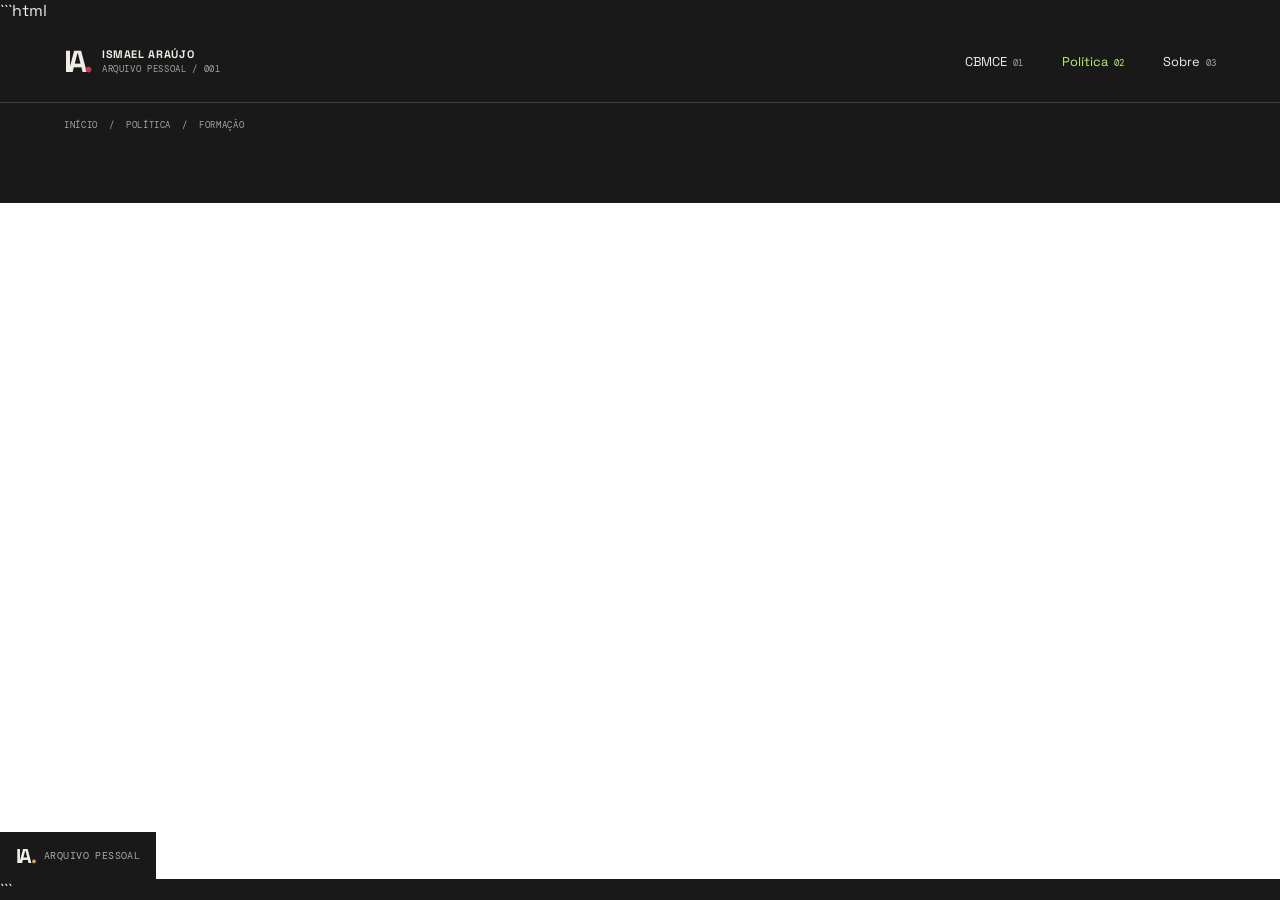
==== commit d8154f0c: "melhorando a estrutura" ====
--- a/pages/formacao.html
+++ b/pages/formacao.html
@@ -1,3 +1,4 @@
+```html
 <!DOCTYPE html>
 <html lang="pt-BR">
 <head>
@@ -6,7 +7,7 @@
   <meta name="viewport" content="width=device-width, initial-scale=1.0">
   <meta name="theme-color" content="#151515">
 
-  <meta name="description" content="Biblioteca Formação Esquerda Radical — espaço de estudo, formação marxista e reflexão política.">
+  <meta name="description" content="Biblioteca Formação Esquerda Radical — formação marxista e estudo político.">
 
   <title>Formação Marxista — Ismael Araújo</title>
 
@@ -19,88 +20,122 @@
   <script src="../js/main.js" defer></script>
 
   <style>
-    .formation-intro {
-      padding-bottom: 2rem;
-    }
-
-    .formation-intro h1 {
-      margin-bottom: 1rem;
-    }
-
-    .formation-actions {
+    /* A página inteira ocupa a janela */
+    html,
+    body {
+      width: 100%;
+      height: 100%;
+      height: 100dvh;
+      margin: 0;
+      overflow: hidden;
+    }
+
+    body.formation-page {
       display: flex;
-      align-items: center;
-      justify-content: space-between;
-      flex-wrap: wrap;
-      gap: 1rem;
-      margin-bottom: 1.5rem;
-    }
-
-    .formation-back,
-    .formation-external {
-      font-family: 'DM Mono', monospace;
-      font-size: 0.72rem;
-      text-decoration: none;
-      text-transform: uppercase;
-      letter-spacing: 0.04em;
-    }
-
-    .formation-embed {
+      flex-direction: column;
+      background: #191919;
+    }
+
+    /* Cabeçalho original do site */
+    .formation-page .site-header {
+      flex-shrink: 0;
+    }
+
+    /* Área principal sem rolagem externa */
+    .formation-main {
+      flex: 1;
+      min-height: 0;
+      display: flex;
+      flex-direction: column;
+      overflow: hidden;
+    }
+
+    /* Breadcrumb */
+    .formation-breadcrumb {
+      flex-shrink: 0;
+      padding-top: 1rem;
+      padding-bottom: 1rem;
+    }
+
+    /* Área da biblioteca */
+    .formation-container {
       position: relative;
+      flex: 1;
+      min-height: 0;
       width: 100%;
-      height: 85vh;
-      min-height: 700px;
       overflow: hidden;
       background: #191919;
-      border: 1px solid rgba(128, 128, 128, 0.25);
-      border-radius: 8px;
-    }
-
-    .formation-embed iframe {
+    }
+
+    .formation-container iframe {
+      position: absolute;
+      inset: 0;
       display: block;
       width: 100%;
       height: 100%;
       border: none;
-    }
-
-    .formation-watermark-cover {
+      background: #191919;
+    }
+
+    /* Marca d'água própria */
+    .formation-watermark {
       position: absolute;
+      z-index: 10;
       bottom: 0;
       left: 0;
-      width: 180px;
-      height: 45px;
-      background: #191919;
-      pointer-events: none;
-      z-index: 10;
+
+      display: flex;
+      align-items: center;
+      gap: 0.55rem;
+
+      padding: 0.65rem 1rem;
+      background: #191919;
+
+      color: #aaa;
+      text-decoration: none;
+      font-family: 'DM Mono', monospace;
+      font-size: 0.65rem;
+      letter-spacing: 0.04em;
+    }
+
+    .formation-watermark .watermark-logo {
+      font-family: 'Space Grotesk', sans-serif;
+      font-size: 1.25rem;
+      font-weight: 700;
+      color: #f2f0e9;
+      letter-spacing: -0.08em;
+    }
+
+    .formation-watermark .watermark-logo span {
+      color: #d5a35b;
+    }
+
+    .formation-watermark:hover {
+      opacity: 0.75;
     }
 
     @media (max-width: 768px) {
-      .formation-embed {
-        height: 80vh;
-        min-height: 650px;
-        border-radius: 5px;
+      .formation-breadcrumb {
+        padding-top: 0.7rem;
+        padding-bottom: 0.7rem;
       }
 
-      .formation-watermark-cover {
-        width: 150px;
-        height: 40px;
-      }
-
-      .formation-actions {
-        align-items: flex-start;
+      .formation-watermark {
+        padding: 0.55rem 0.75rem;
+        font-size: 0.58rem;
       }
     }
   </style>
 </head>
 
-<body class="inner-page page-03">
-
-  <a class="skip-link" href="#conteudo">Pular para o conteúdo</a>
+<body class="inner-page formation-page">
 
   <header class="site-header">
 
-    <a class="brand" href="../index.html" aria-label="Ismael Araújo — início">
+    <a class="brand" href="../index.html"
+       aria-label="Ismael Araújo — início">
       <span class="brand-mark">IA<span>.</span></span>
+
       <span class="brand-name">
         ISMAEL ARAÚJO<br>
         <small>ARQUIVO PESSOAL / 001</small>
@@ -108,77 +143,57 @@
     </a>
 
     <button class="menu-toggle" type="button"
-            aria-expanded="false" aria-controls="primary-nav">
+            aria-expanded="false"
+            aria-controls="primary-nav">
       <span class="menu-toggle-label">MENU</span>
-      <span class="menu-icon" aria-hidden="true"><i></i><i></i></span>
+      <span class="menu-icon" aria-hidden="true">
+        <i></i><i></i>
+      </span>
     </button>
 
     <nav class="primary-nav" id="primary-nav"
          aria-label="Navegação principal">
       <a href="cbmce.html">CBMCE <span>01</span></a>
-      <a href="politica.html" aria-current="page">Política <span>02</span></a>
+      <a href="politica.html" aria-current="page">
+        Política <span>02</span>
+      </a>
       <a href="sobre.html">Sobre <span>03</span></a>
     </nav>
 
   </header>
 
-  <main id="conteudo">
-
-    <section class="inner-masthead section-shell formation-intro">
-
-      <div class="inner-breadcrumb mono">
-        <a href="../index.html">INÍCIO</a>
-        <span>/</span>
-        <a href="politica.html">POLÍTICA</a>
-        <span>/</span>
-        <span>FORMAÇÃO</span>
-      </div>
-
-      <p class="eyebrow">
-        <span class="status-dot"></span>
-        FORMAÇÃO POLÍTICA
-      </p>
-
-      <h1>Estudar para <em>transformar.</em></h1>
-
-      <p class="inner-intro">
-        Um espaço dedicado à formação teórica, ao estudo do
-        marxismo e à compreensão das experiências históricas
-        de organização e transformação social.
-      </p>
-
-    </section>
-
-    <section class="inner-content section-shell">
-
-      <div class="formation-actions">
-
-        <a href="politica.html"
-           class="formation-back">
-          ← VOLTAR À POLÍTICA & SOCIEDADE
-        </a>
-
-        <a href="https://unaware-warbler.super.site/"
-           target="_blank"
-           rel="noopener noreferrer"
-           class="formation-external">
-          ABRIR BIBLIOTECA EM NOVA ABA ↗
-        </a>
-
-      </div>
-
-      <div class="formation-embed">
-
-        <iframe
-          src="https://unaware-warbler.super.site/"
-          title="Biblioteca Formação Esquerda Radical"
-          loading="eager"
-          allowfullscreen>
-        </iframe>
-
-        <div class="formation-watermark-cover"></div>
-
-      </div>
+  <main class="formation-main" id="conteudo">
+
+    <!-- NAVEGAÇÃO -->
+    <div class="inner-breadcrumb mono section-shell formation-breadcrumb">
+
+      <a href="../index.html">INÍCIO</a>
+      <span>/</span>
+      <a href="politica.html">POLÍTICA</a>
+      <span>/</span>
+      <span>FORMAÇÃO</span>
+
+    </div>
+
+    <!-- BIBLIOTECA INCORPORADA -->
+    <section class="formation-container">
+
+      <iframe
+        src="https://unaware-warbler.super.site/"
+        title="Biblioteca Formação Esquerda Radical"
+        loading="eager"
+        allowfullscreen>
+      </iframe>
+
+      <!-- IDENTIDADE VISUAL PRÓPRIA -->
+      <a href="../index.html"
+         class="formation-watermark"
+         aria-label="Voltar ao arquivo pessoal de Ismael Araújo">
+
+        <span class="watermark-logo">IA<span>.</span></span>
+        <span>ARQUIVO PESSOAL</span>
+
+      </a>
 
     </section>
 
@@ -186,3 +201,4 @@
 
 </body>
 </html>
+```
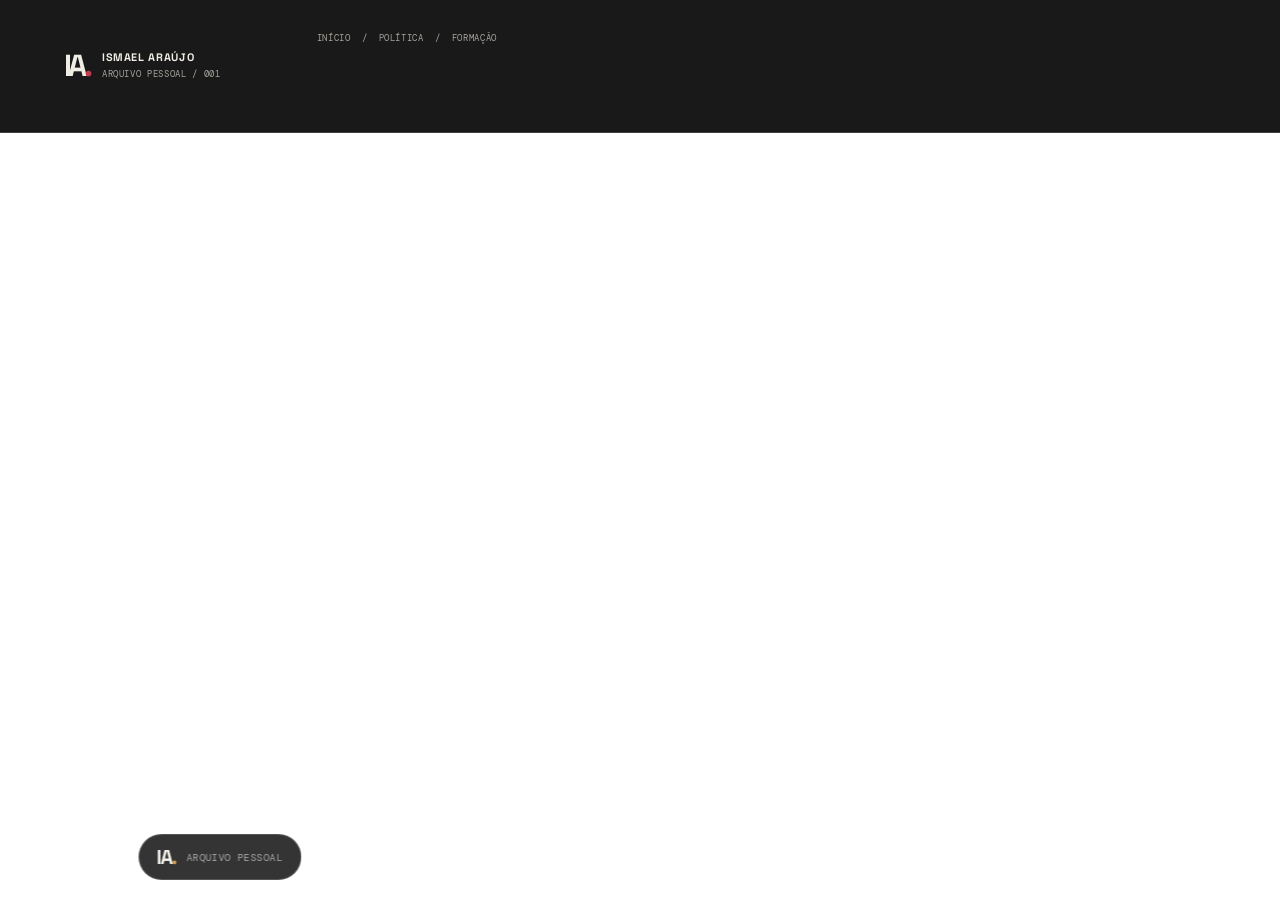
==== commit a253a895: "marca dagua" ====
--- a/pages/formacao.html
+++ b/pages/formacao.html
@@ -1,4 +1,3 @@
-```html
 <!DOCTYPE html>
 <html lang="pt-BR">
 <head>
@@ -9,7 +8,7 @@
 
   <meta name="description" content="Biblioteca Formação Esquerda Radical — formação marxista e estudo político.">
 
-  <title>Formação Marxista — Ismael Araújo</title>
+  <title>Formação Política — Ismael Araújo</title>
 
   <link rel="preconnect" href="https://fonts.googleapis.com">
   <link rel="preconnect" href="https://fonts.gstatic.com" crossorigin>
@@ -79,39 +78,53 @@
 
     /* Marca d'água própria */
     .formation-watermark {
-      position: absolute;
-      z-index: 10;
-      bottom: 0;
-      left: 0;
-
-      display: flex;
-      align-items: center;
-      gap: 0.55rem;
-
-      padding: 0.65rem 1rem;
-      background: #191919;
-
-      color: #aaa;
-      text-decoration: none;
-      font-family: 'DM Mono', monospace;
-      font-size: 0.65rem;
-      letter-spacing: 0.04em;
+        position: absolute;
+        z-index: 10;
+        bottom: 20px;
+        left: 17.15%;
+        transform: translateX(-50%);
+
+        display: flex;
+        align-items: center;
+        gap: .65rem;
+
+        padding: .55rem 1.1rem;
+        border: 1px solid rgba(255, 255, 255, .16);
+        border-radius: 999px;
+
+        background: rgba(25, 25, 25, .88);
+        backdrop-filter: blur(8px);
+        -webkit-backdrop-filter: blur(8px);
+
+        color: #aaa;
+        text-decoration: none;
+        font-family: 'DM Mono', monospace;
+        font-size: .65rem;
+        letter-spacing: .04em;
+
+        white-space: nowrap;
+        transition: border-color .2s ease, background .2s ease;
+    }
+
+    .formation-watermark:hover {
+        border-color: rgba(213, 163, 91, .55);
+        background: rgba(30, 30, 30, .96);
     }
 
     .formation-watermark .watermark-logo {
-      font-family: 'Space Grotesk', sans-serif;
-      font-size: 1.25rem;
-      font-weight: 700;
-      color: #f2f0e9;
-      letter-spacing: -0.08em;
+        font-family: 'Space Grotesk', sans-serif;
+        font-size: 1.25rem;
+        font-weight: 700;
+        color: #f2f0e9;
+        letter-spacing: -.08em;
     }
 
     .formation-watermark .watermark-logo span {
-      color: #d5a35b;
+        color: #d5a35b;
     }
 
     .formation-watermark:hover {
-      opacity: 0.75;
+      opacity: 0.99;
     }
 
     @media (max-width: 768px) {
@@ -121,7 +134,7 @@
       }
 
       .formation-watermark {
-        padding: 0.55rem 0.75rem;
+        padding: 0.30rem 1.0rem;
         font-size: 0.58rem;
       }
     }
@@ -141,6 +154,17 @@
         <small>ARQUIVO PESSOAL / 001</small>
       </span>
     </a>
+
+    <!-- NAVEGAÇÃO -->
+    <div class="inner-breadcrumb mono section-shell formation-breadcrumb">
+
+      <a href="../index.html">INÍCIO</a>
+      <span>/</span>
+      <a href="politica.html">POLÍTICA</a>
+      <span>/</span>
+      <span>FORMAÇÃO</span>
+
+    </div>
 
     <button class="menu-toggle" type="button"
             aria-expanded="false"
@@ -164,16 +188,7 @@
 
   <main class="formation-main" id="conteudo">
 
-    <!-- NAVEGAÇÃO -->
-    <div class="inner-breadcrumb mono section-shell formation-breadcrumb">
-
-      <a href="../index.html">INÍCIO</a>
-      <span>/</span>
-      <a href="politica.html">POLÍTICA</a>
-      <span>/</span>
-      <span>FORMAÇÃO</span>
-
-    </div>
+
 
     <!-- BIBLIOTECA INCORPORADA -->
     <section class="formation-container">
@@ -200,5 +215,4 @@
   </main>
 
 </body>
-</html>
-```
+</html>
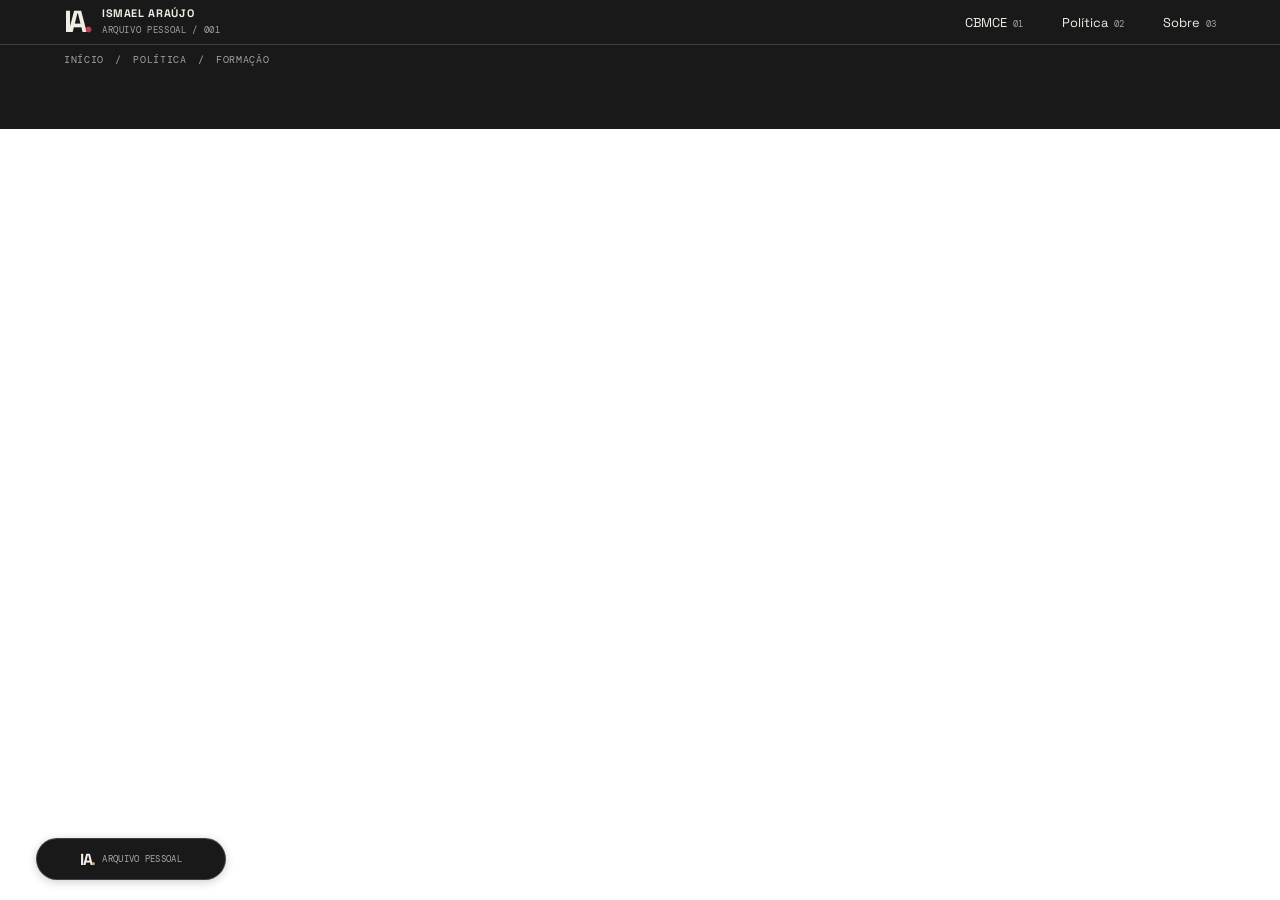
==== commit f8f652d0: "responsividade" ====
--- a/pages/formacao.html
+++ b/pages/formacao.html
@@ -19,7 +19,10 @@
   <script src="../js/main.js" defer></script>
 
   <style>
-    /* A página inteira ocupa a janela */
+    /* ========================================
+       ESTRUTURA GERAL
+    ======================================== */
+
     html,
     body {
       width: 100%;
@@ -35,12 +38,32 @@
       background: #191919;
     }
 
-    /* Cabeçalho original do site */
+
+    /* ========================================
+       CABEÇALHO COMPACTO
+    ======================================== */
+
     .formation-page .site-header {
       flex-shrink: 0;
-    }
-
-    /* Área principal sem rolagem externa */
+      min-height: 0;
+      padding-top: .4rem;
+      padding-bottom: .4rem;
+    }
+
+    /* Preserva o funcionamento do menu original */
+    .formation-page .menu-toggle {
+      flex-shrink: 0;
+    }
+
+    .formation-page .primary-nav {
+      z-index: 1000;
+    }
+
+
+    /* ========================================
+       ÁREA PRINCIPAL
+    ======================================== */
+
     .formation-main {
       flex: 1;
       min-height: 0;
@@ -49,16 +72,26 @@
       overflow: hidden;
     }
 
-    /* Breadcrumb */
+
+    /* ========================================
+       BREADCRUMB
+    ======================================== */
+
     .formation-breadcrumb {
       flex-shrink: 0;
-      padding-top: 1rem;
-      padding-bottom: 1rem;
-    }
-
-    /* Área da biblioteca */
+      padding-top: .45rem;
+      padding-bottom: .45rem;
+      font-size: .62rem;
+    }
+
+
+    /* ========================================
+       IFRAME / BIBLIOTECA
+    ======================================== */
+
     .formation-container {
       position: relative;
+      isolation: isolate;
       flex: 1;
       min-height: 0;
       width: 100%;
@@ -76,86 +109,159 @@
       background: #191919;
     }
 
-    /* Marca d'água própria */
+
+    /* ========================================
+       MARCA D'ÁGUA PERSONALIZADA
+    ======================================== */
+
     .formation-watermark {
-        position: absolute;
-        z-index: 10;
+      position: absolute;
+      z-index: 99999;
+
+      /* Posicionamento sobre a marca original */
+      bottom: 20px;
+      left: 36px;
+
+      /* Dimensões da cápsula */
+      width: 190px;
+      height: 42px;
+      box-sizing: border-box;
+
+      display: flex;
+      align-items: center;
+      justify-content: center;
+      gap: .45rem;
+
+      padding: 0 .7rem;
+
+      border: 1px solid rgba(255, 255, 255, .18);
+      border-radius: 999px;
+
+      background: #191919;
+      color: #aaa;
+
+      text-decoration: none;
+      font-family: 'DM Mono', monospace;
+      font-size: .55rem;
+      letter-spacing: .035em;
+      white-space: nowrap;
+
+      box-shadow: 0 2px 10px rgba(0, 0, 0, .2);
+
+      transition:
+        border-color .2s ease,
+        background .2s ease;
+    }
+
+    .formation-watermark:hover {
+      border-color: rgba(213, 163, 91, .55);
+      background: #202020;
+    }
+
+    .formation-watermark .watermark-logo {
+      font-family: 'Space Grotesk', sans-serif;
+      font-size: 1rem;
+      font-weight: 700;
+      color: #f2f0e9;
+      letter-spacing: -.08em;
+    }
+
+    .formation-watermark .watermark-logo span {
+      color: #d5a35b;
+    }
+
+
+    /* ========================================
+       RESPONSIVIDADE
+    ======================================== */
+
+    @media (max-width: 768px) {
+
+      .formation-page .site-header {
+        padding-top: .35rem;
+        padding-bottom: .35rem;
+      }
+
+      .formation-breadcrumb {
+        padding-top: .35rem;
+        padding-bottom: .35rem;
+        font-size: .55rem;
+      }
+
+      .formation-watermark {
+        left: 0;
         bottom: 20px;
-        left: 17.15%;
-        transform: translateX(-50%);
-
-        display: flex;
-        align-items: center;
-        gap: .65rem;
-
-        padding: .55rem 1.1rem;
-        border: 1px solid rgba(255, 255, 255, .16);
-        border-radius: 999px;
-
-        background: rgba(25, 25, 25, .88);
-        backdrop-filter: blur(8px);
-        -webkit-backdrop-filter: blur(8px);
-
-        color: #aaa;
-        text-decoration: none;
-        font-family: 'DM Mono', monospace;
-        font-size: .65rem;
-        letter-spacing: .04em;
-
-        white-space: nowrap;
-        transition: border-color .2s ease, background .2s ease;
-    }
-
-    .formation-watermark:hover {
-        border-color: rgba(213, 163, 91, .55);
-        background: rgba(30, 30, 30, .96);
-    }
-
-    .formation-watermark .watermark-logo {
-        font-family: 'Space Grotesk', sans-serif;
-        font-size: 1.25rem;
-        font-weight: 700;
-        color: #f2f0e9;
-        letter-spacing: -.08em;
-    }
-
-    .formation-watermark .watermark-logo span {
-        color: #d5a35b;
-    }
-
-    .formation-watermark:hover {
-      opacity: 0.99;
-    }
-
-    @media (max-width: 768px) {
-      .formation-breadcrumb {
-        padding-top: 0.7rem;
-        padding-bottom: 0.7rem;
+
+        width: 200px;
+        height: 40px;
+
+        font-size: .53rem;
       }
 
-      .formation-watermark {
-        padding: 0.30rem 1.0rem;
-        font-size: 0.58rem;
+      .formation-watermark .watermark-logo {
+        font-size: .95rem;
       }
     }
+
   </style>
 </head>
 
 <body class="inner-page formation-page">
 
+  <!-- CABEÇALHO -->
   <header class="site-header">
 
     <a class="brand" href="../index.html"
        aria-label="Ismael Araújo — início">
+
       <span class="brand-mark">IA<span>.</span></span>
 
       <span class="brand-name">
         ISMAEL ARAÚJO<br>
         <small>ARQUIVO PESSOAL / 001</small>
       </span>
+
     </a>
 
+    <!-- BOTÃO DO MENU -->
+    <button class="menu-toggle" type="button"
+            aria-expanded="false"
+            aria-controls="primary-nav">
+
+      <span class="menu-toggle-label">MENU</span>
+
+      <span class="menu-icon" aria-hidden="true">
+        <i></i>
+        <i></i>
+      </span>
+
+    </button>
+
     <!-- NAVEGAÇÃO -->
+    <nav class="primary-nav" id="primary-nav"
+         aria-label="Navegação principal">
+
+      <a href="cbmce.html">
+        CBMCE <span>01</span>
+      </a>
+
+      <a href="politica.html">
+        Política <span>02</span>
+      </a>
+
+      <a href="sobre.html">
+        Sobre <span>03</span>
+      </a>
+
+    </nav>
+
+  </header>
+
+
+  <!-- CONTEÚDO PRINCIPAL -->
+  <main class="formation-main" id="conteudo">
+
+    <!-- BREADCRUMB -->
     <div class="inner-breadcrumb mono section-shell formation-breadcrumb">
 
       <a href="../index.html">INÍCIO</a>
@@ -165,29 +271,6 @@
       <span>FORMAÇÃO</span>
 
     </div>
-
-    <button class="menu-toggle" type="button"
-            aria-expanded="false"
-            aria-controls="primary-nav">
-      <span class="menu-toggle-label">MENU</span>
-      <span class="menu-icon" aria-hidden="true">
-        <i></i><i></i>
-      </span>
-    </button>
-
-    <nav class="primary-nav" id="primary-nav"
-         aria-label="Navegação principal">
-      <a href="cbmce.html">CBMCE <span>01</span></a>
-      <a href="politica.html" aria-current="page">
-        Política <span>02</span>
-      </a>
-      <a href="sobre.html">Sobre <span>03</span></a>
-    </nav>
-
-  </header>
-
-  <main class="formation-main" id="conteudo">
-
 
 
     <!-- BIBLIOTECA INCORPORADA -->
@@ -200,12 +283,14 @@
         allowfullscreen>
       </iframe>
 
-      <!-- IDENTIDADE VISUAL PRÓPRIA -->
+
+      <!-- MARCA D'ÁGUA PERSONALIZADA -->
       <a href="../index.html"
          class="formation-watermark"
          aria-label="Voltar ao arquivo pessoal de Ismael Araújo">
 
         <span class="watermark-logo">IA<span>.</span></span>
+
         <span>ARQUIVO PESSOAL</span>
 
       </a>
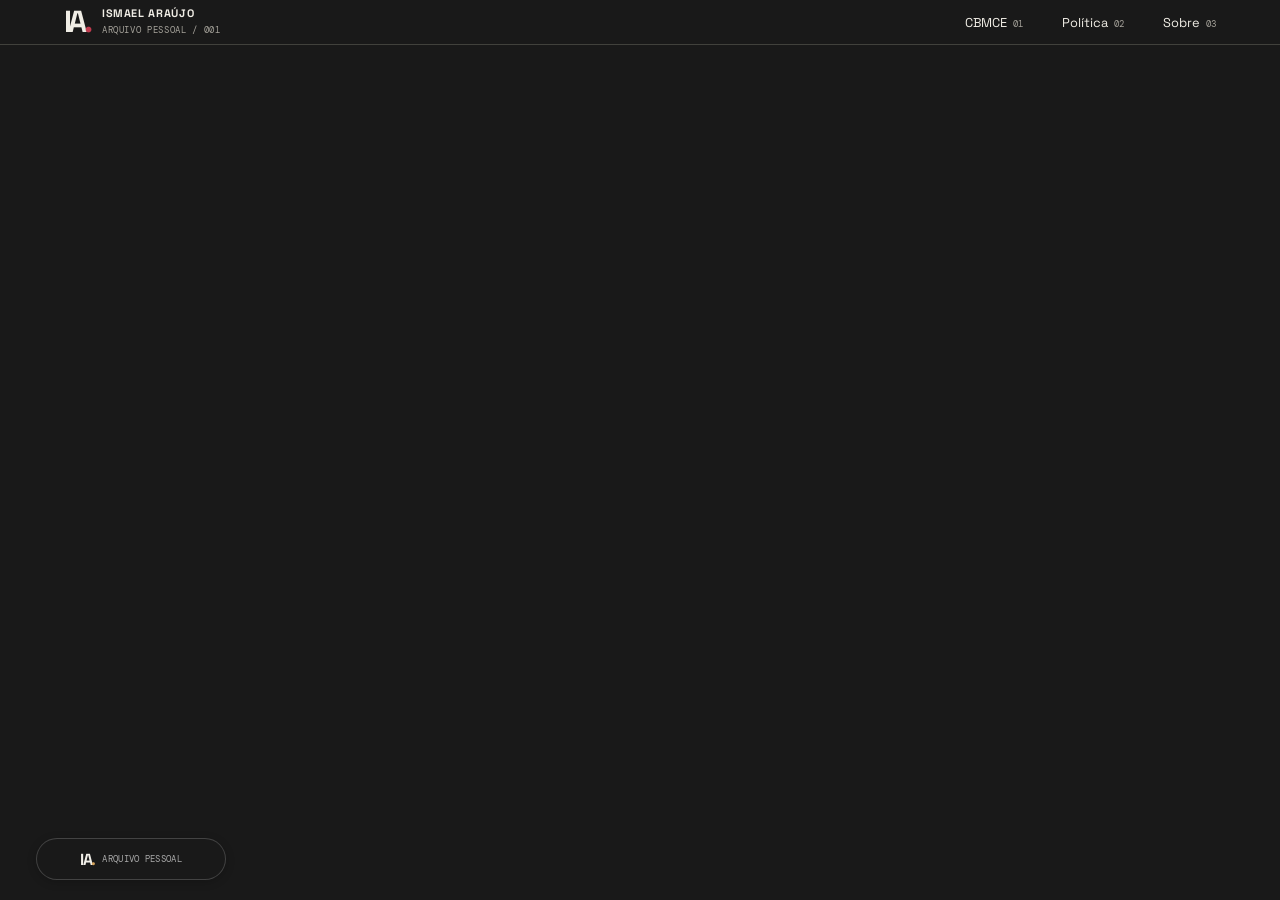
==== commit bb93adc3: "del breadcrube" ====
--- a/pages/formacao.html
+++ b/pages/formacao.html
@@ -72,19 +72,6 @@
       overflow: hidden;
     }
 
-
-    /* ========================================
-       BREADCRUMB
-    ======================================== */
-
-    .formation-breadcrumb {
-      flex-shrink: 0;
-      padding-top: .45rem;
-      padding-bottom: .45rem;
-      font-size: .62rem;
-    }
-
-
     /* ========================================
        IFRAME / BIBLIOTECA
     ======================================== */
@@ -261,18 +248,6 @@
   <!-- CONTEÚDO PRINCIPAL -->
   <main class="formation-main" id="conteudo">
 
-    <!-- BREADCRUMB -->
-    <div class="inner-breadcrumb mono section-shell formation-breadcrumb">
-
-      <a href="../index.html">INÍCIO</a>
-      <span>/</span>
-      <a href="politica.html">POLÍTICA</a>
-      <span>/</span>
-      <span>FORMAÇÃO</span>
-
-    </div>
-
-
     <!-- BIBLIOTECA INCORPORADA -->
     <section class="formation-container">
 
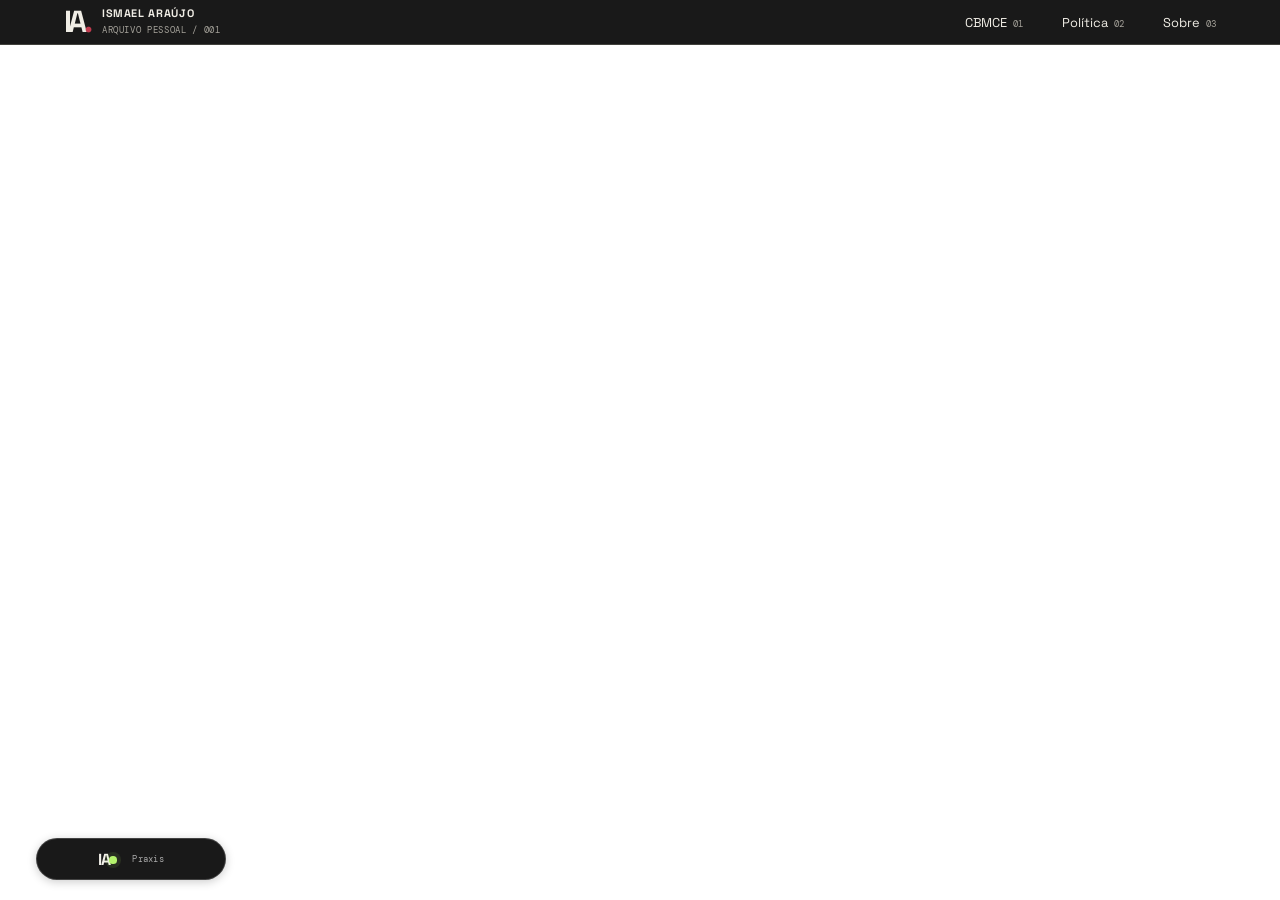
==== commit 2d558bcb: "melhorando marca dagua" ====
--- a/pages/formacao.html
+++ b/pages/formacao.html
@@ -260,13 +260,13 @@
 
 
       <!-- MARCA D'ÁGUA PERSONALIZADA -->
-      <a href="../index.html"
+      <a href="formacao.html"
          class="formation-watermark"
          aria-label="Voltar ao arquivo pessoal de Ismael Araújo">
 
-        <span class="watermark-logo">IA<span>.</span></span>
-
-        <span>ARQUIVO PESSOAL</span>
+        <span class="watermark-logo">IA<span class="status-dot"></span></span>
+
+        <span>Praxis</span>
 
       </a>
 
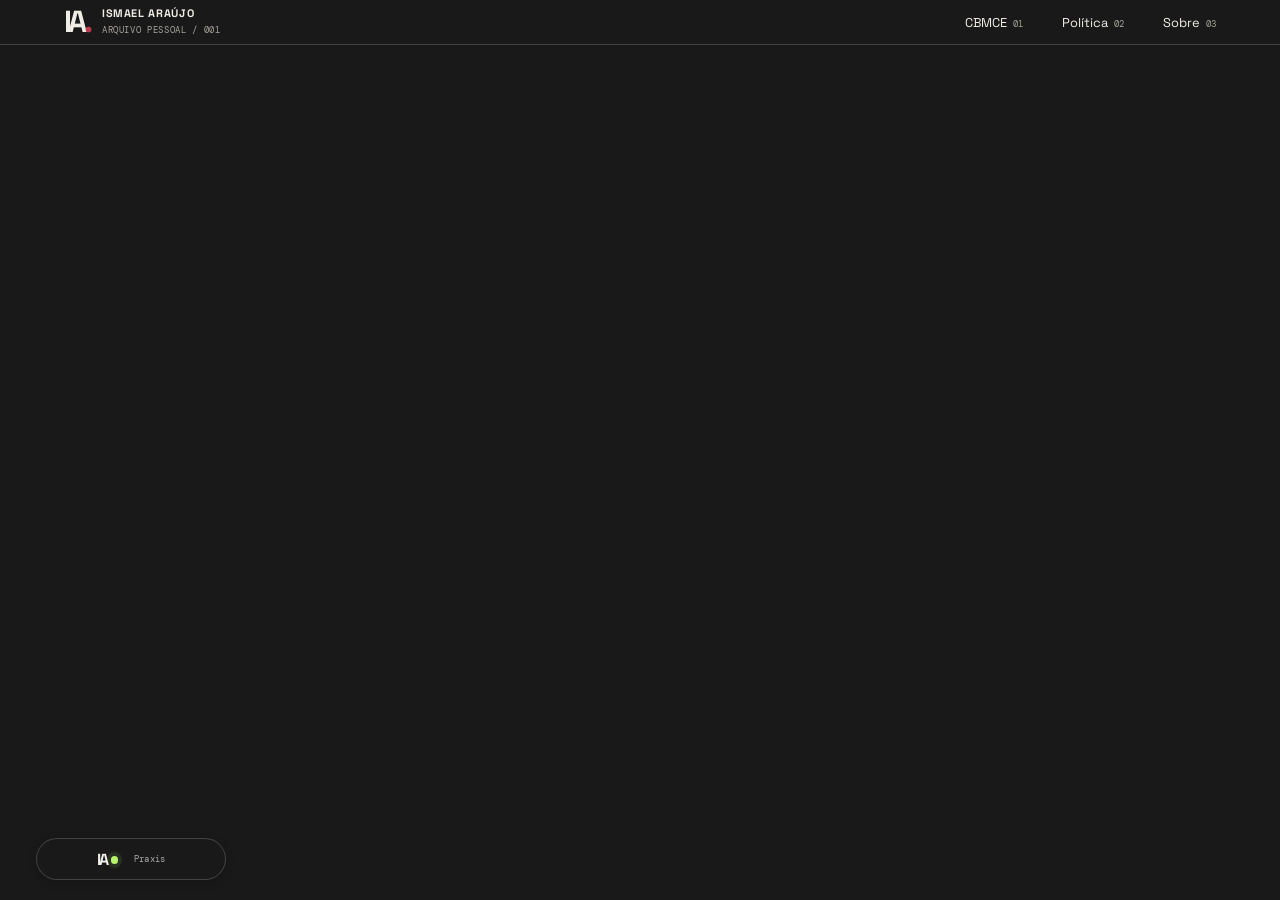
==== commit 792da87e: "space" ====
--- a/pages/formacao.html
+++ b/pages/formacao.html
@@ -264,7 +264,7 @@
          class="formation-watermark"
          aria-label="Voltar ao arquivo pessoal de Ismael Araújo">
 
-        <span class="watermark-logo">IA<span class="status-dot"></span></span>
+        <span class="watermark-logo">IA   <span class="status-dot"></span></span>
 
         <span>Praxis</span>
 
